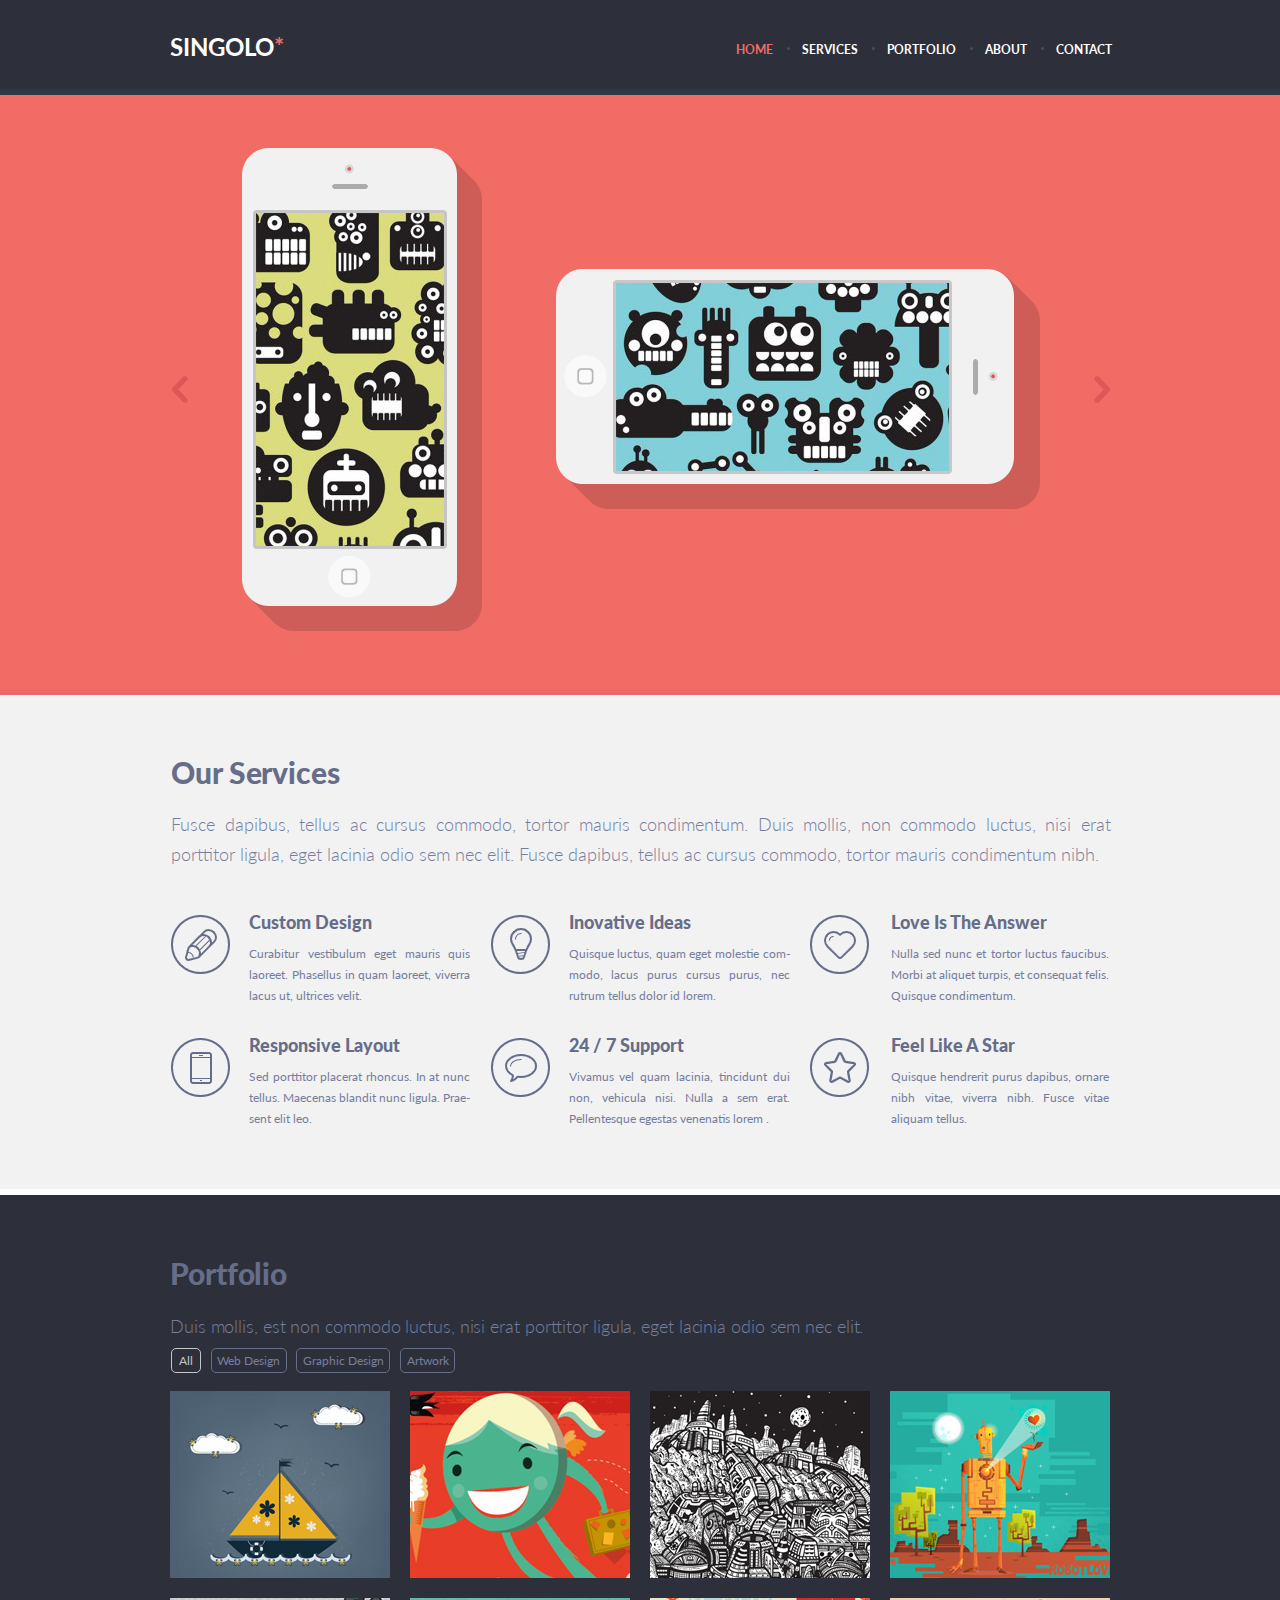
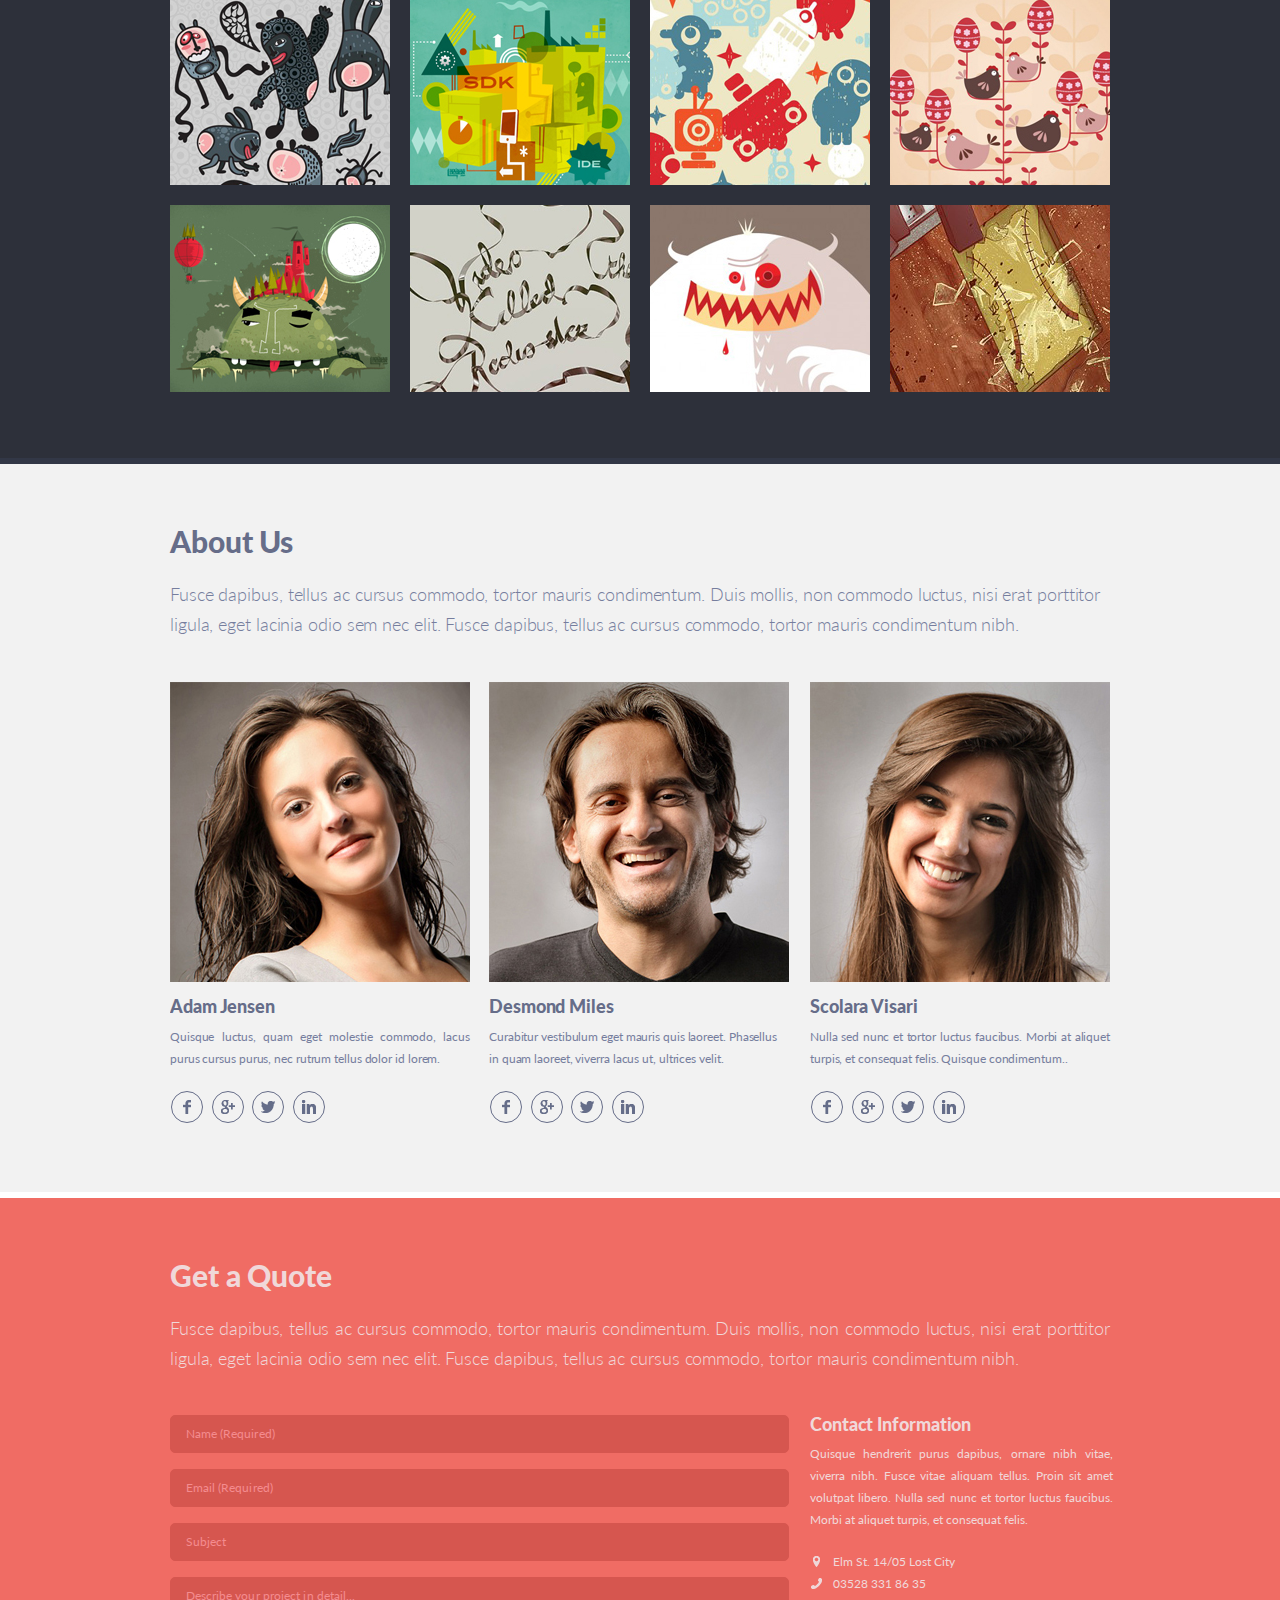
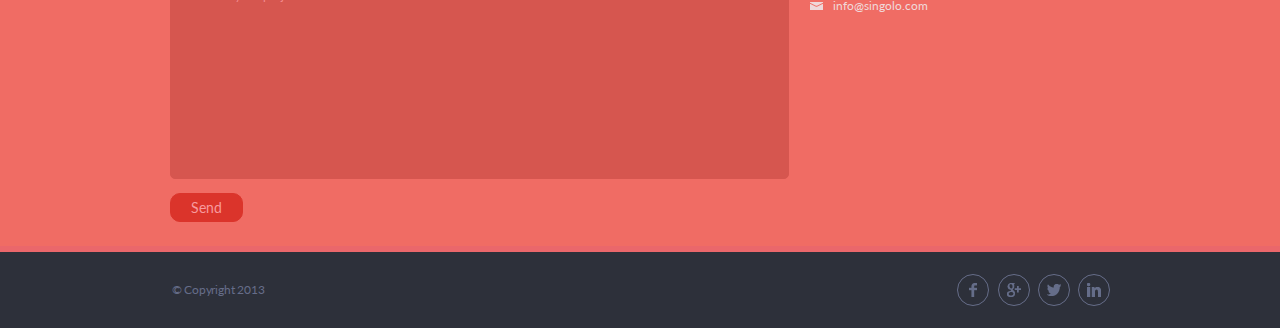
==== index.html @ c2879c58 "feat: finish task" ====
<!DOCTYPE html>
<html lang="en">

<head>
    <meta charset="UTF-8">
    <meta name="viewport" content="width=device-width, initial-scale=1.0">
    <meta http-equiv="X-UA-Compatible" content="ie=edge">
    <link href="https://fonts.googleapis.com/css?family=Lato:300,400,700,900&display=swap" rel="stylesheet">
    <link rel="stylesheet" href="style.css">
    <title>Singolo</title>
</head>

<body>
    <header class="header">
        <div class="wrapper header__wrapper">
            <div class="logo">
                <h1>SINGOLO<span>*</span></h1>
            </div>
            <nav class="header__nav">
                <ul class="menu">
                    <li><a class="menu__item_active menu__item_first" href="#">HOME</a></li>
                    <li><a href="#">SERVICES</a></li>
                    <li><a href="#">PORTFOLIO</a></li>
                    <li><a href="#">ABOUT</a></li>
                    <li><a href="#">CONTACT</a></li>
                </ul>
            </nav>
        </div>
    </header>

    <section class="slider">
        <div class="wrapper slider__wrapper">
            <div class="slider__prev-btn"></div>
            <div class="content-images">
                <img class="content-images__vertical" src="assets/img/iPhoneVertical.png" alt="phoneVertical">
                <img class="content-images__horizontal" src="assets/img/iPhoneHorizontal.png" alt="phoneHorizontal">
            </div>
            <div class="slider__next-btn"></div>
        </div>
    </section>

    <section class="services">
        <div class="wrapper services__wrapper">
            <div class="services__info">
                <h2>Our Services</h2>
                <p>Fusce dapibus, tellus ac cursus commodo, tortor mauris condimentum. Duis mollis, non commodo
                    luctus, nisi erat porttitor ligula, eget lacinia odio sem nec elit. Fusce dapibus,
                    tellus ac cursus commodo, tortor mauris condimentum nibh.</p>
            </div>
            <div class="features">
                <div class="features__item">
                    <div class="features__item-img">
                        <img src="assets/img/pen.png" alt="pen">
                    </div>
                    <div class="features__item-text">
                        <h3>Custom Design</h3>
                        <p>Curabitur vestibulum eget mauris quis laoreet. Phasellus in quam laoreet, viverra lacus ut,
                            ultrices velit.</p>
                    </div>
                </div>
                <div class="features__item">
                    <div class="features__item-img">
                        <img src="assets/img/bulb.png" alt="bulb">
                    </div>
                    <div class="features__item-text">
                        <h3>Inovative Ideas</h3>
                        <p>Quisque luctus, quam eget molestie com&shy;modo, lacus purus cursus purus, nec rutrum tellus
                            dolor
                            id
                            lorem.</p>
                    </div>
                </div>
                <div class="features__item">
                    <div class="features__item-img">
                        <img src="assets/img/heart.png" alt="heart">
                    </div>
                    <div class="features__item-text">
                        <h3>Love Is The Answer</h3>
                        <p>Nulla sed nunc et tortor luctus faucibus. Morbi at aliquet turpis, et consequat felis.
                            Quisque
                            condimentum.</p>
                    </div>
                </div>
                <div class="features__item">
                    <div class="features__item-img">
                        <img src="assets/img/phone.png" alt="phone">
                    </div>
                    <div class="features__item-text">
                        <h3>Responsive Layout</h3>
                        <p>Sed porttitor placerat rhoncus. In at nunc tellus. Maecenas blandit nunc ligula.
                            Prae&shy;sent
                            elit leo.</p>
                    </div>
                </div>
                <div class="features__item">
                    <div class="features__item-img">
                        <img src="assets/img/bubble.png" alt="bubble">
                    </div>
                    <div class="features__item-text">
                        <h3>24 / 7 Support</h3>
                        <p>Vivamus vel quam lacinia, tincidunt dui non, vehicula nisi. Nulla a sem erat.
                            Pellen&shy;tesque
                            egestas venenatis lorem .</p>
                    </div>
                </div>
                <div class="features__item">
                    <div class="features__item-img">
                        <img src="assets/img/star.png" alt="star">
                    </div>
                    <div class="features__item-text">
                        <h3>Feel Like A Star</h3>
                        <p>Quisque hendrerit purus dapibus, ornare nibh vitae, viverra nibh. Fusce vitae aliquam tellus.
                        </p>
                    </div>
                </div>
            </div>
        </div>
    </section>
    <section class="portfolio">
        <div class="wrapper">
            <div class="inner">
                <h2 class="portfolio__title">Portfolio</h2>
                <p class="portfolio__description">Duis mollis, est non commodo luctus, nisi erat porttitor ligula, eget
                    lacinia
                    odio sem nec elit.</p>
                <div class="portfolio__tags">
                    <span class="tag tag_selected">All</span>
                    <span class="tag tag_bordered">Web Design</span>
                    <span class="tag tag_bordered">Graphic Design</span>
                    <span class="tag tag_bordered">Artwork</span>
                </div>
                <div class="layout-4-column">
                    <div class="gallery">
                        <div class="gallery__container">
                            <img class="gallery__image gallery__image_boat" src="./assets/img/gallery/1.jpg" alt="boat">
                        </div>
                        <div class="gallery__container">
                            <img class="gallery__image gallery__image_animals" src="./assets/img/gallery/5.jpg" alt="animals">
                        </div>
                        <div class="gallery__container">
                            <img class="gallery__image gallery__image_monster-green" src="./assets/img/gallery/9.jpg" alt="monster green">
                        </div>
                    </div>
                    <div class="gallery">
                        <div class="gallery__container">
                            <img class="gallery__image gallery__image_droplet" src="./assets/img/gallery/2.jpg" alt="droplet">
                        </div>
                        <div class="gallery__container">
                            <img class="gallery__image gallery__image_SDK" src="./assets/img/gallery/6.jpg" alt="SDK">
                        </div>
                        <div class="gallery__container">
                            <img class="gallery__image gallery__image_letters" src="./assets/img/gallery/10.jpg" alt="letters">
                        </div>
                    </div>
                    <div class="gallery">
                        <div class="gallery__container">
                            <img class="gallery__image gallery__image_city" src="./assets/img/gallery/3.jpg" alt="city">
                        </div>
                        <div class="gallery__container">
                            <img class="gallery__image gallery__image_abstract" src="./assets/img/gallery/7.jpg" alt="abstract">
                        </div>
                        <div class="gallery__container">
                            <img class="gallery__image gallery__image_monster-white" src="./assets/img/gallery/11.jpg" alt="monster white">
                        </div>
                    </div>
                    <div class="gallery">
                        <div class="gallery__container">
                            <img class="gallery__image gallery__image_robot" src="./assets/img/gallery/4.jpg" alt="robot">
                        </div>
                        <div class="gallery__container">
                            <img class="gallery__image gallery__image_chicken" src="./assets/img/gallery/8.jpg" alt="chicken">
                        </div>
                        <div class="gallery__container">
                            <img class="gallery__image gallery__image_envelope" src="./assets/img/gallery/12.jpg" alt="envelope">
                        </div>
                    </div>
                </div>
            </div>
        </div>
    </section>
    <section class="about-us">
        <div class="wrapper">
            <div class="inner">
            <h2 class="about-us__title">About Us</h2>
            <p class="about-us__description">Fusce dapibus, tellus ac cursus commodo, tortor mauris condimentum. Duis
                mollis, non commodo luctus, nisi erat porttitor ligula, eget lacinia odio sem nec elit. Fusce dapibus,
                tellus ac cursus commodo, tortor mauris condimentum nibh.</p>
            <div class="layout-3-column">
                <div class="employee">
                    <img class="employee__image" src="./assets/img/employee/jensen.jpg" alt="Adam Jensen">
                    <div class="employee__content">
                        <h3 class="employee__name">Adam Jensen</h3>
                        <p class="employee__title">Quisque luctus, quam eget molestie commodo, lacus purus cursus purus,
                            nec rutrum tellus dolor id lorem.</p>
                    </div>
                    <div class="employee__social-links">
                        <a class="facebook" href="https://www.facebook.com/"></a>
                        <a class="google" href="https://www.google.com/"></a>
                        <a class="twitter" href="https://twitter.com/"></a>
                        <a class="linkedin" href="https://linkedin.com/"></a>
                    </div>
                </div>
                <div class="employee">
                    <img class="employee__image" src="./assets/img/employee/miles.jpg" alt="Desmond Miles">
                    <div class="employee__content">
                        <h3 class="employee__name">Desmond Miles</h3>
                        <p class="employee__title">Curabitur vestibulum eget mauris quis laoreet. Phasellus<br> in quam
                            laoreet, viverra lacus ut, ultrices velit.</p>
                    </div>
                    <div class="employee__social-links">
                        <a class="facebook" href="https://www.facebook.com/"></a>
                        <a class="google" href="https://www.google.com/"></a>
                        <a class="twitter" href="https://twitter.com/"></a>
                        <a class="linkedin" href="https://linkedin.com/"></a>
                    </div>
                </div>
                <div class="employee">
                    <img class="employee__image" src="./assets/img/employee/visari.jpg" alt="Scolara Visari">
                    <div class="employee__content">
                        <h3 class="employee__name">Scolara Visari</h3>
                        <p class="employee__title">Nulla sed nunc et tortor luctus faucibus. Morbi at aliquet turpis, et
                            consequat felis. Quisque condimentum..</p>
                    </div>
                    <div class="employee__social-links">
                        <a class="facebook" href="https://www.facebook.com/"></a>
                        <a class="google" href="https://www.google.com/"></a>
                        <a class="twitter" href="https://twitter.com/"></a>
                        <a class="linkedin" href="https://linkedin.com/"></a>
                    </div>
                </div>
            </div>
            </div>
        </div>
    </section>
    <section class="contact-us">
        <div class="wrapper">
            <div class="inner">
                <h2 class="contact-us__title">Get a Quote</h2>
                <p class="contact-us__description">Fusce dapibus, tellus ac cursus commodo, tortor mauris condimentum.
                    Duis mollis, non commodo luctus, nisi erat porttitor ligula, eget lacinia odio sem nec elit. Fusce
                    dapibus, tellus ac cursus commodo, tortor mauris condimentum nibh.</p>
                <div class="layout-2-column">
                    <div class="contact-us__form">
                        <form action="#" method="post">
                            <input type="text" name="name" placeholder="Name (Required)" required>
                            <input type="email" name="email" placeholder="Email (Required)" required>
                            <input type="text" name="subject" placeholder="Subject">
                            <textarea name="project" cols="30" rows="10"
                                placeholder="Describe your project in detail..."></textarea>
                            <button type="submit" class="button">Send</button>
                        </form>
                    </div>
                    <div class="contact-us-info">
                        <h3 class="contact-us-info__title">Contact Information</h3>
                        <p class="contact-us-info__description">Quisque hendrerit purus dapibus, ornare nibh vitae,
                            viver&shy;ra nibh. Fusce vitae aliquam tellus. Proin sit amet volutpat libero. Nulla sed
                            nunc et
                            tortor luctus faucibus. Morbi at aliquet turpis, et consequat felis. </p>
                        <div class="contacts">
                            <div class="contacts__card">
                                <span class="ico ico_map"></span>
                                <a href="#">Elm St. 14/05 Lost City</a>
                            </div>
                            <div class="contacts__card">
                                <span class="ico ico_phone"></span>
                                <a href="tel:03528 331 86 35">03528 331 86 35</a>
                            </div>
                            <div class="contacts__card">
                                <span class="ico ico_mail"></span>
                                <a href="mailto:info@singolo.com">info@singolo.com</a>
                            </div>
                        </div>
                    </div>
                </div>
            </div>
        </div>
    </section>
    <footer class="footer">
        <div class="wrapper">
                <div class="layout-2-column">
                    <div class="footer__copyright">
                        <span>© Copyright 2013</span>
                    </div>
                    <div class="footer__social-links">
                        <a class="facebook" href="https://www.facebook.com/"></a>
                        <a class="google" href="https://www.google.com/"></a>
                        <a class="twitter" href="https://twitter.com/"></a>
                        <a class="linkedin" href="https://linkedin.com/"></a>
                    </div>
                </div>
        </div>
    </footer>
</body>
</html>
---- style.css ----
*{
    margin: 0;
    padding: 0;
}
body{
    font-family: 'Lato', sans-serif;
    font-size: 18px;
    font-weight: normal;
}
a{
    text-decoration: none;
}
.wrapper {
    max-width: 1020px;
    margin: 0 auto;
}
.inner{
    max-width: 940px;
    margin: 0 auto;
}
.header{
    background-color: #2d303a;
    min-height: 89px;
    border-bottom: 6px solid #323746;
}
.header__wrapper{    
    display: flex;
    justify-content: space-between;
    align-items: center;
    padding-top: 44px;
}

.logo{
    margin-bottom: 3px;
    margin-left: 40px;
    cursor: default;
}
.logo h1{
    font-size: 24px;
    line-height: 6px;
    font-weight:  700;
    color: #fff;
    text-align: left;
    
}
.logo span{
    color: #f06c64;
}

.menu {
    display: flex;
    justify-content: space-between;
    font-size: 12px;
    line-height: 6px;
    color: #3b3f4e;
    text-transform: uppercase;
    font-weight: 700;
    text-align: left;
    margin-top: 2px;
    margin-right: 38px;
    max-width: 400px;

}
.menu li{
    list-style: none;
}
.menu li + li{
    padding-left: 29px;

}

.menu  .menu__item_active{
    color: #f06c64;
    
}
.menu a{
    position: relative;
    color: #fff;
    transition: linear;
    transition-duration: 0.25s;
}
.menu a:not([class *= "menu__item_first"]):before{
    position: absolute;
    content: "";
    width: 3px;
    height: 3px;
    border-radius: 50%;
    background-color: #494e62;
    top: 5px;
    left: -15px;
    
}
.menu a:hover{
    color: #f06c64;
}
.menu a:active{
    color: #e93e35;
}
.slider{
 
    background-color: #f06c64;
    border-bottom: 6px solid #ea676b;
    /* margin: 0 90px; */

}
.slider__wrapper{
   display: flex;
    justify-content: space-between;
    min-height: 594px;
    max-height: 594px;
}

.slider__prev-btn{
    background-image: url("assets/img/arrow.png");
    background-repeat: no-repeat;
    margin-left: 42px;
    width: 20px;
    height: 30px;
    margin-top: 281px;
    opacity: 0.5;
    cursor: pointer;
    transition: linear;
    transition-duration: 0.25s;
}
.slider__prev-btn:hover{
    opacity: 1;
}
.slider__prev-btn:active{
    background-position:  left center;
    background-size: 80%;
}


.slider__next-btn{
    background-image: url("assets/img/arrow.png");
    background-repeat: no-repeat;
    margin-right: 38px;
    width: 20px;
    height: 30px;
    margin-top: 281px;
    opacity: 0.5;
    cursor: pointer;
    transform: rotate(180deg);
    transition: linear;
    transition-duration: 0.25s;
    background-position: bottom;
}
.slider__next-btn:hover{
    opacity: 1;

}
.slider__next-btn:active{
    background-position:  left center;
    background-size: 80%;
}
.content-images{
    margin: 0 auto;
    max-width: 1020px;
    min-width: 800px;
    max-height: 600px; 
    display: block;

}
.content-images__vertical{
    margin-top: 53px;
}
.content-images__horizontal{
     margin-left: 69px;
     margin-bottom: 122px;
}
.services{
    background-color: #f2f2f2;
    color: #767e9e;
    border-bottom: 6px solid #ffffff;
}
.services__wrapper{
    min-height: 494px;
}

.services__info{
    font-size: 18px;
    line-height: 30px;
    font-weight: 300;
    min-width: 940px;
    margin: 0 41px;
    color: #767e9e;
}

.services__info p{
    height: 57px;
    margin: 11px 0 0 0;
    font-size: 17.5px;
    font-weight: 300;
    line-height: 30px;
    color: #767e9e;
    text-align: justify;
}
.services__info h2{
    letter-spacing: -0.09px;
    font-size: 30px;
    line-height: 18px;
    font-weight: 900;
    color: #666d89;
    margin: 0;
    padding-top: 68px;
    margin-bottom: 29px;
}

.features{
    display: flex;
    justify-content: space-between;
    margin: 46px 40px 0 40px;
    flex-wrap: wrap;
}
.features__item{
    display: flex;
    justify-content: space-between;
    align-items: flex-start;
    width: 300px;
    margin-bottom: 30px;
    margin-right: 1px;
    
}
.features__item-img{
    width: 60px;
    height: 60px;
    margin-top: 1px;
    margin-right: 16px;
}
.features__item-text h3{
    font-size: 18px;
    line-height: 18px;
    font-weight: 900;
    margin-bottom: 12px;
    margin-left: 3px;
    color: #666d89;
}
.features__item-text p{
    
    font-size: 11.8px;
    line-height: 21px;
    font-weight: 400;
    text-align: justify;
    margin-left: 3px;
}

.features__item:nth-child(3) .features__item-text,
.features__item:nth-child(6) .features__item-text{
    margin-left: 3px;
}
.portfolio {
    min-height: 863px;
    background-color: #2d303a;
    color: #767e9e;
    border-bottom: 6px solid #323746;
}
.portfolio__title {
    letter-spacing: -0.09px;
    font-size: 30px;
    line-height: 18px;
    color: #666d89;
    font-weight: 900;
    padding-top: 69px;
    margin-bottom: 29px;
    
}
.portfolio__description {
    letter-spacing: -0.09px;
    text-align: justify;
    line-height: 30px;
    font-weight: 300;
    margin-bottom: 9px;
}
.portfolio__tags {
    font-size: 12px;
    line-height: 22px;
    font-weight: 400;
    margin-left: 1px;
    margin-bottom: 19px;
}
.portfolio__tags .tag:first-child{
    padding: 4.2px 6.8px;
}
.portfolio__tags .tag:nth-child(2){
    margin-right: 6.1px;
}
.portfolio__tags .tag:nth-child(3){
    margin-right: 6.5px;
}
.tag {
    border: 1px solid #666d89;
    border-radius: 5px;
    padding: 4.2px 5.7px;
    cursor: pointer;
    margin-right: 7px;
    transition: linear;
    transition-duration: 0.2s;
}
.tag_selected {
    border-color: #c5c5c5;
    color: #c5c5c5;
}

.tag_bordered:hover{
    border-color: #c5c5c5;
    color: #c5c5c5;
}
.tag:active{
    background-color: #c5c5c5;
    color:#666d89; 
}
.layout-4-column {
    max-width: 940px;
    display: flex;
    align-items: center;
    justify-content: space-between;
    overflow: hidden;
}
.gallery {
    margin-right: 20px;
}
.gallery__container{
    position: relative;
    width: 220px;
    height: 187px;
    overflow: hidden;
    margin-bottom: 20px;
}
.gallery__image {
    position: absolute;
}

.gallery__image_boat {
    bottom: -40px;
    left: -8px;
}
.gallery__image_animals {
    bottom: -73px;
    left: -10px;
}
.gallery__image_monster-green {
    bottom: -2px;
    left: -16px;
}

.gallery__image_droplet {
    bottom: -43px;
    left: -82px;
}
.gallery__image_SDK {
    bottom: -3px;
    left: -16px;
}
.gallery__image_letters {
    bottom: -364px;
    left: -141px;
}
.gallery__image_city {
    bottom: -116px;
    left: -11px;
}
.gallery__image_abstract {
    bottom: -146px;
    left: -31px;
}
.gallery__image_monster-white {
    bottom: -50px;
    left: -144px;
}
.gallery__image_robot {
    bottom: -7px;
    left: -24px;
}
.gallery__image_chicken {
    bottom: -59px;
    left: -24px;
}
.gallery__image_envelope {
    bottom: -179px;
    left: -36px;
}
.about-us {
    min-height: 728px;
    background-color: #f2f2f2;
    color: #767e9e;
    border-bottom: 6px solid #ffffff;
    letter-spacing: -0.09px;
}
.about-us__title {
    padding-top: 68px;
    font-size: 30px;
    line-height: 18px;
    color: #666d89;
    font-weight: 900;
    margin-bottom: 29px;
}
.about-us__description {
    font-size: 18px;
    line-height: 30px;
    font-weight: 300;
    margin-bottom: 43px;
}
.layout-3-column {
    display: flex;
    align-items: center;
    justify-content: space-between;
}
.employee {
    min-height: 450px;
    align-items: center;
    margin-right: 19px;
}
.employee:nth-child(2){
    margin-right: 21px;
}

.employee__image{
    width: 300px;
    height: 300px;
}
.employee__content {
    padding-top: 11px;
}
.employee__name {
    font-size: 18px;
    line-height: 18px;
    color: #666d89;
    font-weight: 900;
    margin-bottom: 11px;
    overflow: hidden;
}
.employee__title {
    width: 300px;
    font-size: 11.8px;
    line-height: 22px;
    font-weight: 400;
    text-align: justify;
    margin-bottom: 21px;
}
.employee__social-links a {
    display: inline-block;
    width: 30px;
    height: 30px;
    border: 1px solid #666d89;
    border-radius: 50%;
    margin-right: 4px;
    transition: linear;
    transition-duration: 0.2s;
}

.employee__social-links a:first-child{
    margin-left: 1px;
}

.employee__social-links a:nth-child(2){
    margin-right: 3px;
}
.facebook {
    background: url("./assets/img/social-links/facebook.png") no-repeat ;
    background-position: center center;
}
.google {
    background: url("./assets/img/social-links/google.png") no-repeat ;
    background-position: center center;
}
.twitter {
    background: url("./assets/img/social-links/twitter.png") no-repeat ;
    background-position: center center;
}
.linkedin {
    background: url("./assets/img/social-links/linkedin.png") no-repeat ;
    background-position: center center;
}
.facebook:hover {
    background:#666d89 url("./assets/img/social-links/facebook-hover.png") no-repeat;
    background-position: center center;
}
.google:hover {
    background:#666d89 url("./assets/img/social-links/google-hover.png") no-repeat;
    background-position: center center;
}
.twitter:hover {
    background:#666d89 url("./assets/img/social-links/twitter-hover.png") no-repeat;
    background-position: center center;
}
.linkedin:hover { 
    background:#666d89 url("./assets/img/social-links/linkedin-hover.png") no-repeat;
    background-position: center center;
}
.facebook:active {
    background:#7482b9 url("./assets/img/social-links/facebook-hover.png") no-repeat;
    background-position: center center;
    border-color: #7482b9 ;
}
.google:active {
    background:#7482b9 url("./assets/img/social-links/google-hover.png") no-repeat;
    background-position: center center;
    border-color: #7482b9 ;
}
.twitter:active {
    background:#7482b9  url("./assets/img/social-links/twitter-hover.png") no-repeat;
    background-position: center center;
    border-color: #7482b9 ;
}
.linkedin:active {   
    background:#7482b9  url("./assets/img/social-links/linkedin-hover.png") no-repeat;
    background-position: center center;
    border-color: #7482b9 ;
}
.contact-us {
    min-height: 648px;
    background-color: #f06c64;
    border-bottom: 6px solid #ea676b;
    color: #f0d8d9;
}
.contact-us__title {
    letter-spacing: -0.09px;
    padding-top: 68px;
    font-size: 30px;
    line-height: 18px;
    font-weight: 900;
    margin-bottom: 29px;

}
.contact-us__description {
    letter-spacing: -0.09px;
    font-size: 18px;
    line-height: 30px;
    font-weight: 300;
    text-align: justify;
    margin-bottom: 42px;
}
.layout-2-column {
    display: flex;
    justify-content: space-between;
}
.contact-us__form {
    display: block;
    width: 620px;
    margin-right: 21px;

}
.contact-us__form input,
.contact-us__form textarea{
    padding: 10px 14.5px 11px;
    width:588px;
    background-color: #d6564f;
    color: #f48c8f;
    border-radius: 5px;
    outline: none;
    margin-bottom: 16px;
    border: 1px solid #d6564f;
    transition: linear;
    transition-duration: 0.2s;
}
.contact-us__form input:focus,
.contact-us__form textarea:focus{
    border-color: #FD9A51;
}
.contact-us__form input::placeholder,
.contact-us__form textarea::placeholder{
    font-family: 'Lato', sans-serif;
    letter-spacing: 0.09px;
    color: #f48c8f;
    font-size: 12px;
    line-height: 12px;
    font-weight: 400;
    text-align: left;
    
}
.contact-us__form input::-ms-input-placeholder,
.contact-us__form textarea::-ms-input-placeholder {
    font-family: 'Lato', sans-serif;
    letter-spacing: 0.09px;
    color: #f48c8f;
    font-size: 12px;
    line-height: 12px;
    font-weight: 400;
    text-align: left;
}
.contact-us__form textarea{
    padding-top: 12px;
    margin-bottom: 10px;   
    resize: none;
    height: 177px;
}

.button{
    padding: 5px 20px;
    border: 1px solid #db342b;
    border-radius: 10px;
    background-color: #db342b;
    font-family: 'Lato', sans-serif;
    font-size: 14px;
    color: #f79a9d;
    transition: linear;
    transition-duration: 0.2s;
}
.button:hover{
    color: #f0d8d9;
    background-color: #9e2e28;;
}

.contact-us-info {
    min-width: 303px;
}
.contact-us-info__title {
    letter-spacing: -0.09px;
    font-size: 18px;
    line-height: 18px;
    font-weight: 900;
    margin-bottom: 10px;
}
.contact-us-info__description {
    font-size: 12px;
    line-height: 22px;
    font-weight: 400;
    text-align: justify;
    margin-bottom: 20px;
}
.contacts {
    font-size: 12px;
    line-height: 22px;
    font-weight: 400;
}
.contacts__card {
    display: flex;
    align-items: center;
}
.contacts__card a{
    color: #f0d8d9;
}
.ico {
    display: inline-block;
    width: 13px;
    height: 13px;
    margin: 0 10px 0 0;

}
.ico_map {
    background-image: url("./assets/img/icons/ico_location.png");
    background-repeat: no-repeat;
    background-position: center top;
}
.ico_phone {
    background-image: url("./assets/img/icons/ico_phone.png");
    background-repeat: no-repeat;
    background-position:  center top;
}
.ico_mail {
    background-image: url("./assets/img/icons/ico_mail.png");
    background-repeat: no-repeat;
    background-position: center center;
}
.footer {
    height:76px;
    background-color: #2d303a;
}
.footer__copyright {
    padding-top: 27px;
    margin-left: 42px;
    word-spacing: -1px;
    letter-spacing: -0.09px;
    font-size: 12px;
    line-height: 22px;
    font-weight: 400;
    color: #666d89;
}
.footer__social-links{
    padding-top: 22px;
    margin-right: 36px;
}
.footer__social-links a{
    display: inline-block;
    width: 30px;
    height: 30px;
    border: 1px solid #666d89;
    border-radius: 50%;
    margin-right: 4px;
    transition: linear;
    transition-duration: 0.2s;
}
.footer__social-links a:first-child{
    margin-left: 1px;
}

.footer__social-links a:nth-child(2){
    margin-right: 3px;
}
.footer__social-links a:nth-child(3){
    margin-right: 3px;
}
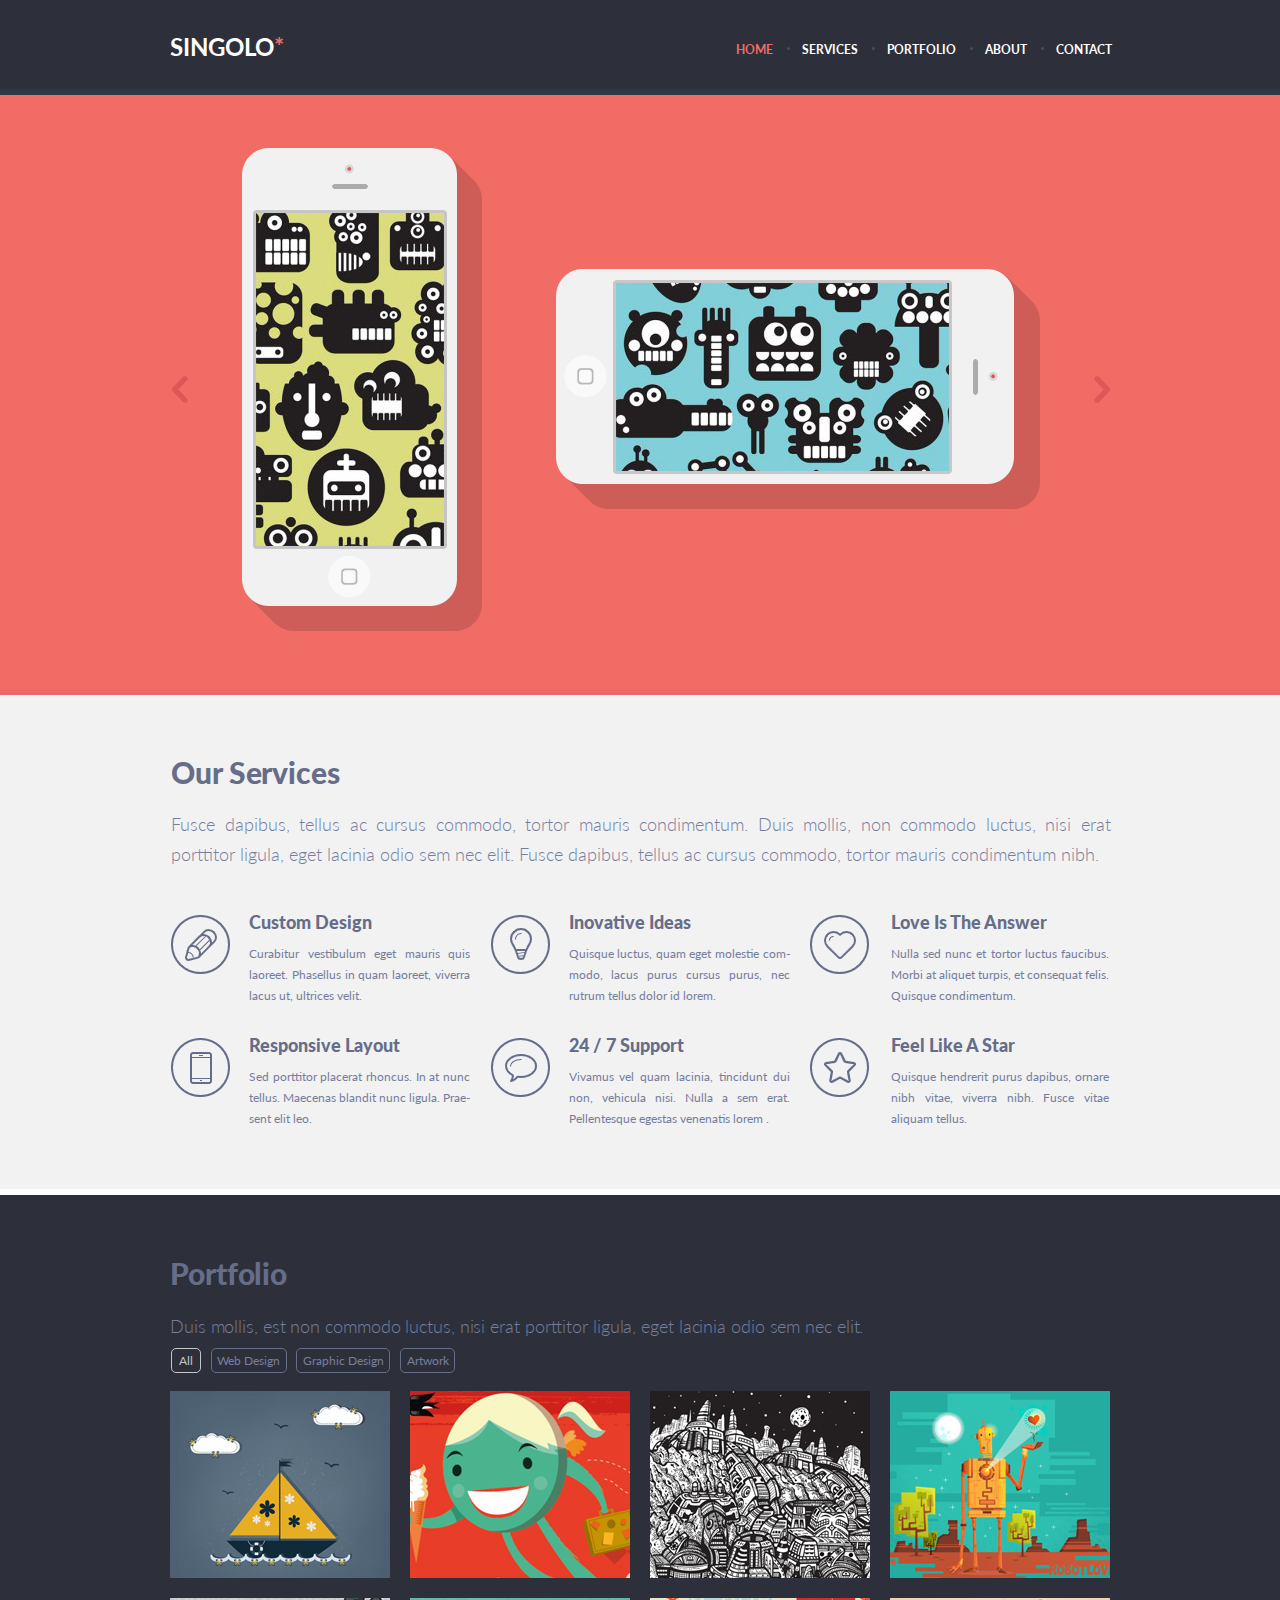
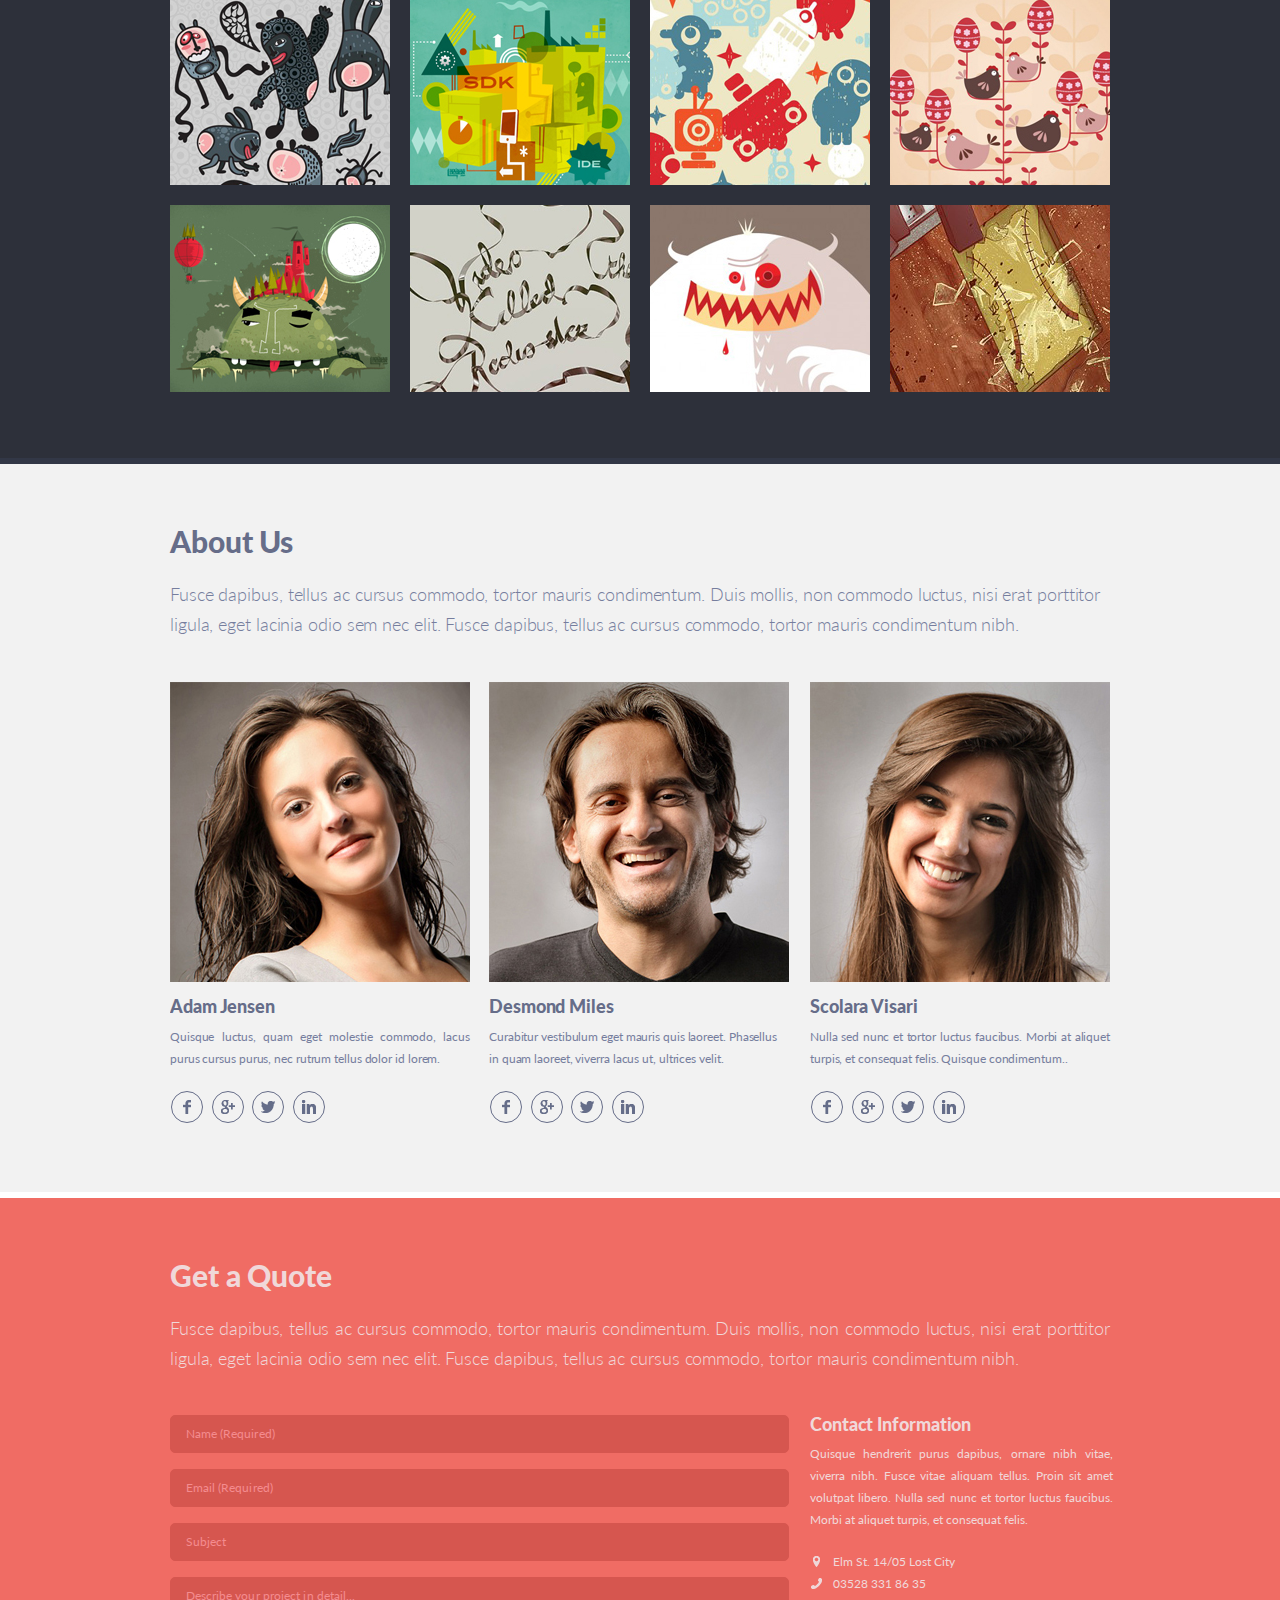
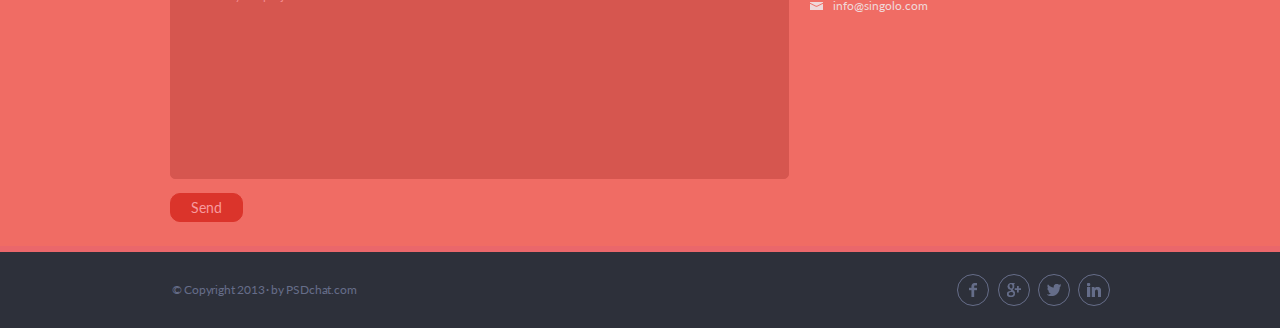
==== commit d2ddae78: "fix: add content in footer" ====
--- a/index.html
+++ b/index.html
@@ -279,7 +279,8 @@
         <div class="wrapper">
                 <div class="layout-2-column">
                     <div class="footer__copyright">
-                        <span>© Copyright 2013</span>
+                        <span>© Copyright 2013 	
+                            &#183; by PSDchat.com</span>
                     </div>
                     <div class="footer__social-links">
                         <a class="facebook" href="https://www.facebook.com/"></a>
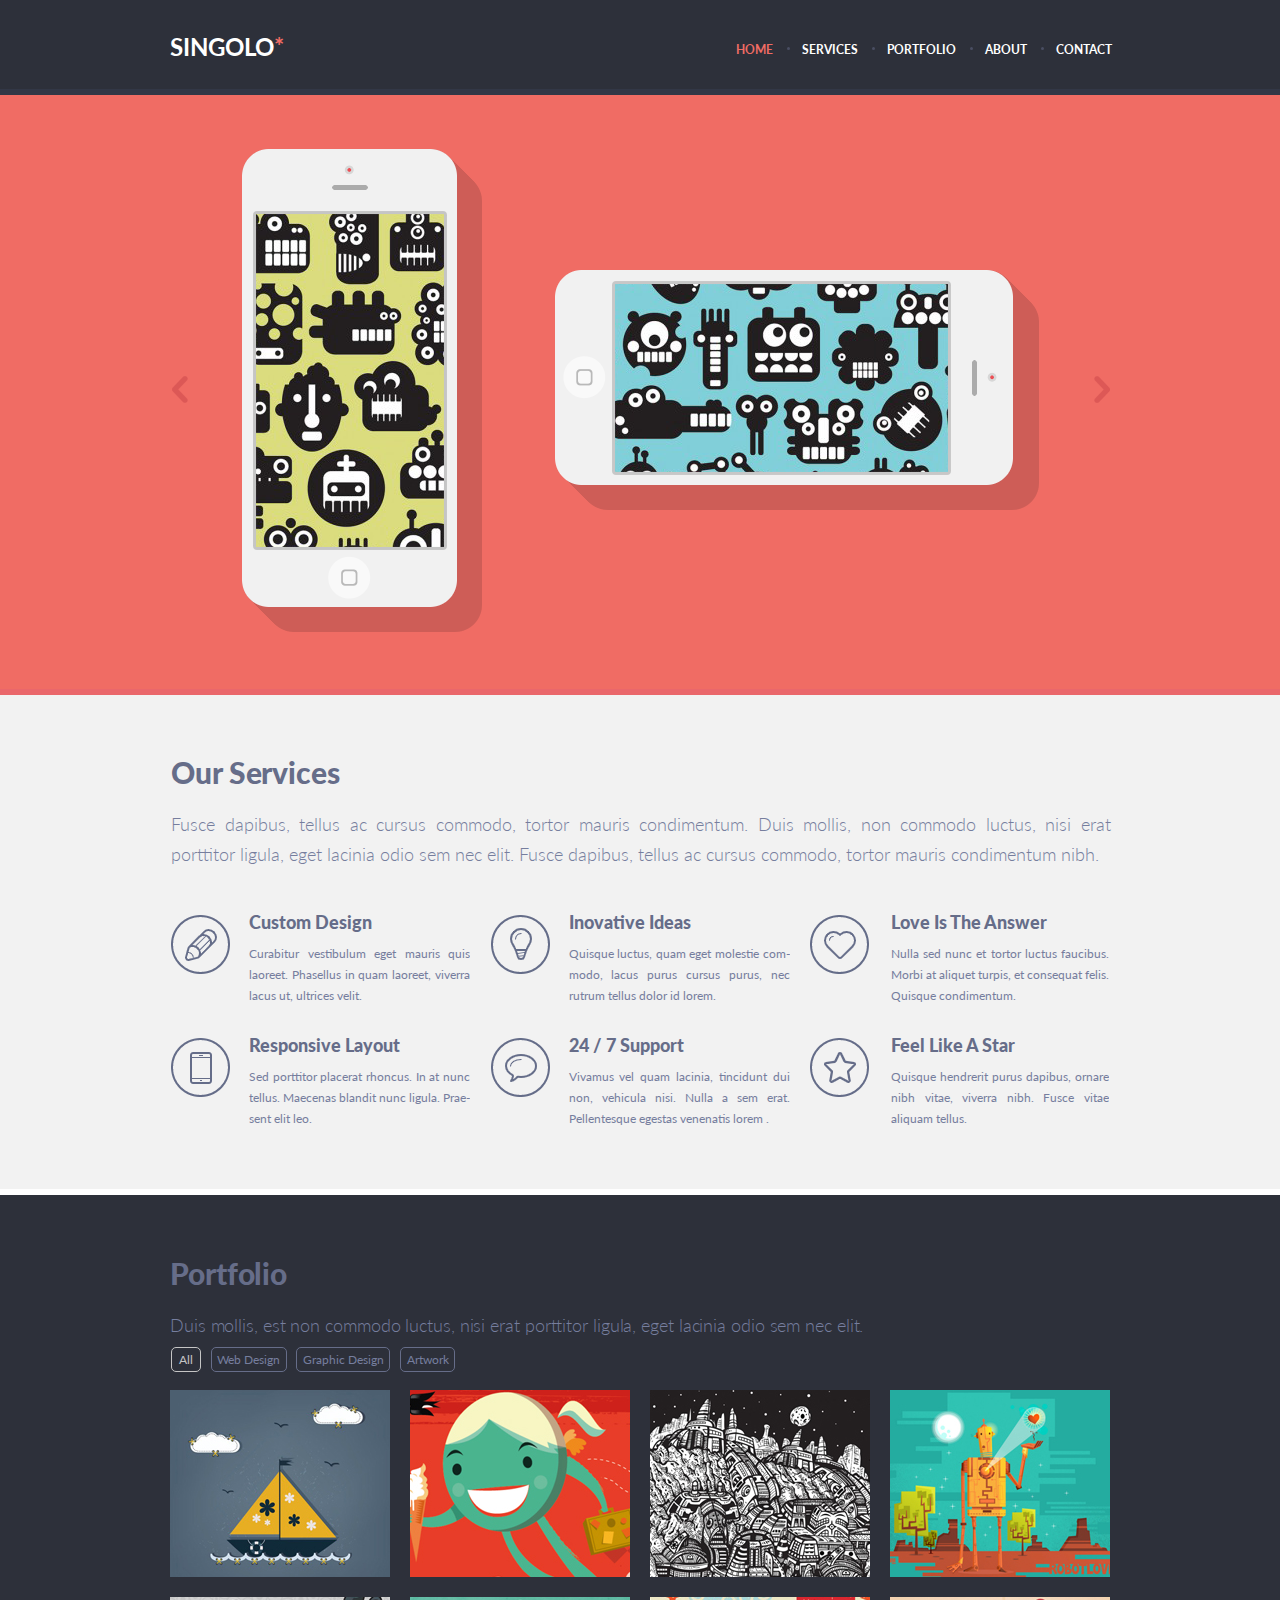
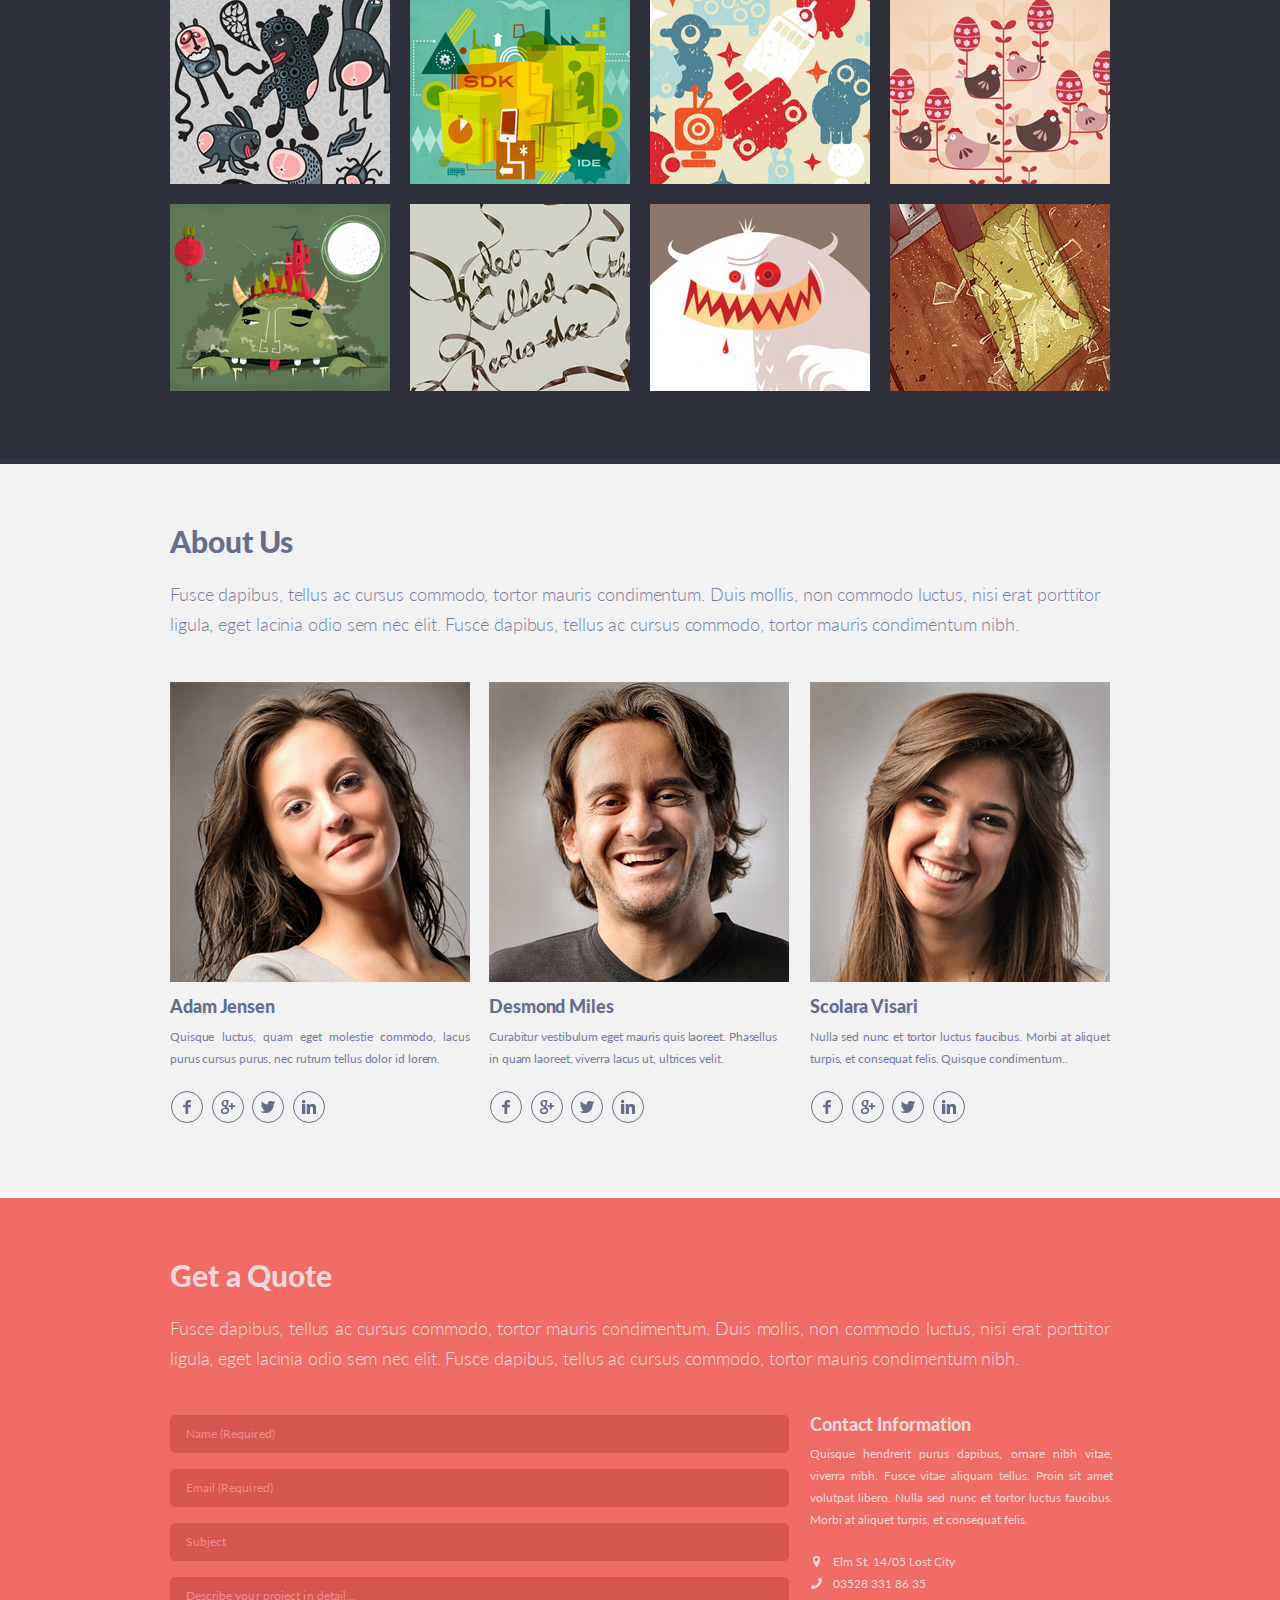
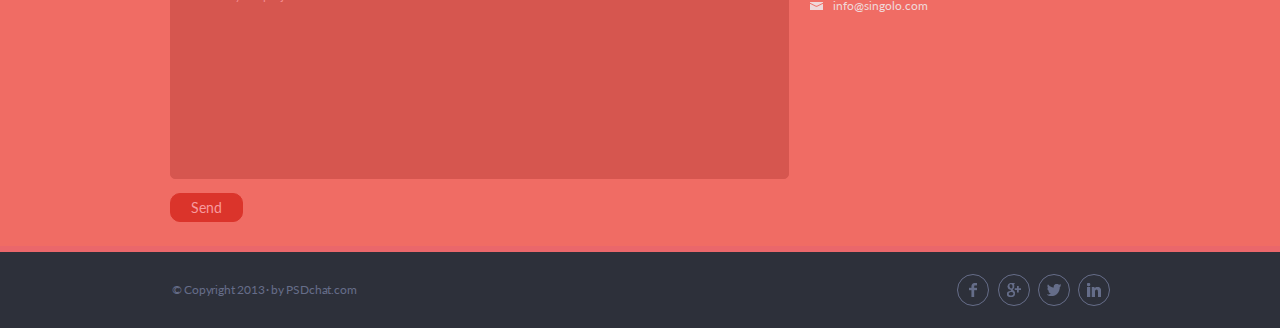
==== commit 9d66bc17: "init: start Singolo DOM task" ====
--- a/index.html
+++ b/index.html
@@ -11,18 +11,18 @@
 </head>
 
 <body>
-    <header class="header">
+    <header class="header" id="home">
         <div class="wrapper header__wrapper">
             <div class="logo">
                 <h1>SINGOLO<span>*</span></h1>
             </div>
             <nav class="header__nav">
                 <ul class="menu">
-                    <li><a class="menu__item_active menu__item_first" href="#">HOME</a></li>
-                    <li><a href="#">SERVICES</a></li>
-                    <li><a href="#">PORTFOLIO</a></li>
-                    <li><a href="#">ABOUT</a></li>
-                    <li><a href="#">CONTACT</a></li>
+                    <li><a class="menu__item_active menu__item_first" href="#home">HOME</a></li>
+                    <li><a href="#services">SERVICES</a></li>
+                    <li><a href="#portfolio">PORTFOLIO</a></li>
+                    <li><a href="#about">ABOUT</a></li>
+                    <li><a href="#contact">CONTACT</a></li>
                 </ul>
             </nav>
         </div>
@@ -32,14 +32,21 @@
         <div class="wrapper slider__wrapper">
             <div class="slider__prev-btn"></div>
             <div class="content-images">
-                <img class="content-images__vertical" src="assets/img/iPhoneVertical.png" alt="phoneVertical">
-                <img class="content-images__horizontal" src="assets/img/iPhoneHorizontal.png" alt="phoneHorizontal">
+                <div class="image-container-vertical">
+                    <img class="content-images__vertical " src="assets/img/iPhoneVertical.png" alt="phoneVertical">
+                    <div class="black-screen-vertical hidden"></div>
+                </div>
+                <div class="image-container-horizontal">
+                    <img class="content-images__horizontal" src="assets/img/iPhoneHorizontal.png" alt="phoneHorizontal">
+                    <div class="black-screen-horizontal hidden"></div>
+                </div>
+                
             </div>
             <div class="slider__next-btn"></div>
         </div>
     </section>
 
-    <section class="services">
+    <section class="services" id="services">
         <div class="wrapper services__wrapper">
             <div class="services__info">
                 <h2>Our Services</h2>
@@ -116,7 +123,7 @@
             </div>
         </div>
     </section>
-    <section class="portfolio">
+    <section class="portfolio" id="portfolio">
         <div class="wrapper">
             <div class="inner">
                 <h2 class="portfolio__title">Portfolio</h2>
@@ -125,31 +132,35 @@
                     odio sem nec elit.</p>
                 <div class="portfolio__tags">
                     <span class="tag tag_selected">All</span>
-                    <span class="tag tag_bordered">Web Design</span>
-                    <span class="tag tag_bordered">Graphic Design</span>
-                    <span class="tag tag_bordered">Artwork</span>
-                </div>
-                <div class="layout-4-column">
+                    <span class="tag">Web Design</span>
+                    <span class="tag">Graphic Design</span>
+                    <span class="tag">Artwork</span>
+                </div>
+                <div class="layout-4-column gallery-container-interactive">
                     <div class="gallery">
                         <div class="gallery__container">
                             <img class="gallery__image gallery__image_boat" src="./assets/img/gallery/1.jpg" alt="boat">
                         </div>
                         <div class="gallery__container">
-                            <img class="gallery__image gallery__image_animals" src="./assets/img/gallery/5.jpg" alt="animals">
-                        </div>
-                        <div class="gallery__container">
-                            <img class="gallery__image gallery__image_monster-green" src="./assets/img/gallery/9.jpg" alt="monster green">
+                            <img class="gallery__image gallery__image_animals" src="./assets/img/gallery/5.jpg"
+                                alt="animals">
+                        </div>
+                        <div class="gallery__container">
+                            <img class="gallery__image gallery__image_monster-green" src="./assets/img/gallery/9.jpg"
+                                alt="monster green">
                         </div>
                     </div>
                     <div class="gallery">
                         <div class="gallery__container">
-                            <img class="gallery__image gallery__image_droplet" src="./assets/img/gallery/2.jpg" alt="droplet">
+                            <img class="gallery__image gallery__image_droplet" src="./assets/img/gallery/2.jpg"
+                                alt="droplet">
                         </div>
                         <div class="gallery__container">
                             <img class="gallery__image gallery__image_SDK" src="./assets/img/gallery/6.jpg" alt="SDK">
                         </div>
                         <div class="gallery__container">
-                            <img class="gallery__image gallery__image_letters" src="./assets/img/gallery/10.jpg" alt="letters">
+                            <img class="gallery__image gallery__image_letters" src="./assets/img/gallery/10.jpg"
+                                alt="letters">
                         </div>
                     </div>
                     <div class="gallery">
@@ -157,82 +168,92 @@
                             <img class="gallery__image gallery__image_city" src="./assets/img/gallery/3.jpg" alt="city">
                         </div>
                         <div class="gallery__container">
-                            <img class="gallery__image gallery__image_abstract" src="./assets/img/gallery/7.jpg" alt="abstract">
-                        </div>
-                        <div class="gallery__container">
-                            <img class="gallery__image gallery__image_monster-white" src="./assets/img/gallery/11.jpg" alt="monster white">
+                            <img class="gallery__image gallery__image_abstract" src="./assets/img/gallery/7.jpg"
+                                alt="abstract">
+                        </div>
+                        <div class="gallery__container">
+                            <img class="gallery__image gallery__image_monster-white" src="./assets/img/gallery/11.jpg"
+                                alt="monster white">
                         </div>
                     </div>
                     <div class="gallery">
                         <div class="gallery__container">
-                            <img class="gallery__image gallery__image_robot" src="./assets/img/gallery/4.jpg" alt="robot">
-                        </div>
-                        <div class="gallery__container">
-                            <img class="gallery__image gallery__image_chicken" src="./assets/img/gallery/8.jpg" alt="chicken">
-                        </div>
-                        <div class="gallery__container">
-                            <img class="gallery__image gallery__image_envelope" src="./assets/img/gallery/12.jpg" alt="envelope">
-                        </div>
-                    </div>
-                </div>
-            </div>
-        </div>
-    </section>
-    <section class="about-us">
+                            <img class="gallery__image gallery__image_robot" src="./assets/img/gallery/4.jpg"
+                                alt="robot">
+                        </div>
+                        <div class="gallery__container">
+                            <img class="gallery__image gallery__image_chicken" src="./assets/img/gallery/8.jpg"
+                                alt="chicken">
+                        </div>
+                        <div class="gallery__container">
+                            <img class="gallery__image gallery__image_envelope" src="./assets/img/gallery/12.jpg"
+                                alt="envelope">
+                        </div>
+                    </div>
+                </div>
+            </div>
+        </div>
+    </section>
+    <section class="about-us" id="about">
         <div class="wrapper">
             <div class="inner">
-            <h2 class="about-us__title">About Us</h2>
-            <p class="about-us__description">Fusce dapibus, tellus ac cursus commodo, tortor mauris condimentum. Duis
-                mollis, non commodo luctus, nisi erat porttitor ligula, eget lacinia odio sem nec elit. Fusce dapibus,
-                tellus ac cursus commodo, tortor mauris condimentum nibh.</p>
-            <div class="layout-3-column">
-                <div class="employee">
-                    <img class="employee__image" src="./assets/img/employee/jensen.jpg" alt="Adam Jensen">
-                    <div class="employee__content">
-                        <h3 class="employee__name">Adam Jensen</h3>
-                        <p class="employee__title">Quisque luctus, quam eget molestie commodo, lacus purus cursus purus,
-                            nec rutrum tellus dolor id lorem.</p>
-                    </div>
-                    <div class="employee__social-links">
-                        <a class="facebook" href="https://www.facebook.com/"></a>
-                        <a class="google" href="https://www.google.com/"></a>
-                        <a class="twitter" href="https://twitter.com/"></a>
-                        <a class="linkedin" href="https://linkedin.com/"></a>
-                    </div>
-                </div>
-                <div class="employee">
-                    <img class="employee__image" src="./assets/img/employee/miles.jpg" alt="Desmond Miles">
-                    <div class="employee__content">
-                        <h3 class="employee__name">Desmond Miles</h3>
-                        <p class="employee__title">Curabitur vestibulum eget mauris quis laoreet. Phasellus<br> in quam
-                            laoreet, viverra lacus ut, ultrices velit.</p>
-                    </div>
-                    <div class="employee__social-links">
-                        <a class="facebook" href="https://www.facebook.com/"></a>
-                        <a class="google" href="https://www.google.com/"></a>
-                        <a class="twitter" href="https://twitter.com/"></a>
-                        <a class="linkedin" href="https://linkedin.com/"></a>
-                    </div>
-                </div>
-                <div class="employee">
-                    <img class="employee__image" src="./assets/img/employee/visari.jpg" alt="Scolara Visari">
-                    <div class="employee__content">
-                        <h3 class="employee__name">Scolara Visari</h3>
-                        <p class="employee__title">Nulla sed nunc et tortor luctus faucibus. Morbi at aliquet turpis, et
-                            consequat felis. Quisque condimentum..</p>
-                    </div>
-                    <div class="employee__social-links">
-                        <a class="facebook" href="https://www.facebook.com/"></a>
-                        <a class="google" href="https://www.google.com/"></a>
-                        <a class="twitter" href="https://twitter.com/"></a>
-                        <a class="linkedin" href="https://linkedin.com/"></a>
-                    </div>
-                </div>
-            </div>
-            </div>
-        </div>
-    </section>
-    <section class="contact-us">
+                <h2 class="about-us__title">About Us</h2>
+                <p class="about-us__description">Fusce dapibus, tellus ac cursus commodo, tortor mauris condimentum.
+                    Duis
+                    mollis, non commodo luctus, nisi erat porttitor ligula, eget lacinia odio sem nec elit. Fusce
+                    dapibus,
+                    tellus ac cursus commodo, tortor mauris condimentum nibh.</p>
+                <div class="layout-3-column">
+                    <div class="employee">
+                        <img class="employee__image" src="./assets/img/employee/jensen.jpg" alt="Adam Jensen">
+                        <div class="employee__content">
+                            <h3 class="employee__name">Adam Jensen</h3>
+                            <p class="employee__title">Quisque luctus, quam eget molestie commodo, lacus purus cursus
+                                purus,
+                                nec rutrum tellus dolor id lorem.</p>
+                        </div>
+                        <div class="employee__social-links">
+                            <a class="facebook" href="https://www.facebook.com/"></a>
+                            <a class="google" href="https://www.google.com/"></a>
+                            <a class="twitter" href="https://twitter.com/"></a>
+                            <a class="linkedin" href="https://linkedin.com/"></a>
+                        </div>
+                    </div>
+                    <div class="employee">
+                        <img class="employee__image" src="./assets/img/employee/miles.jpg" alt="Desmond Miles">
+                        <div class="employee__content">
+                            <h3 class="employee__name">Desmond Miles</h3>
+                            <p class="employee__title">Curabitur vestibulum eget mauris quis laoreet. Phasellus<br> in
+                                quam
+                                laoreet, viverra lacus ut, ultrices velit.</p>
+                        </div>
+                        <div class="employee__social-links">
+                            <a class="facebook" href="https://www.facebook.com/"></a>
+                            <a class="google" href="https://www.google.com/"></a>
+                            <a class="twitter" href="https://twitter.com/"></a>
+                            <a class="linkedin" href="https://linkedin.com/"></a>
+                        </div>
+                    </div>
+                    <div class="employee">
+                        <img class="employee__image" src="./assets/img/employee/visari.jpg" alt="Scolara Visari">
+                        <div class="employee__content">
+                            <h3 class="employee__name">Scolara Visari</h3>
+                            <p class="employee__title">Nulla sed nunc et tortor luctus faucibus. Morbi at aliquet
+                                turpis, et
+                                consequat felis. Quisque condimentum..</p>
+                        </div>
+                        <div class="employee__social-links">
+                            <a class="facebook" href="https://www.facebook.com/"></a>
+                            <a class="google" href="https://www.google.com/"></a>
+                            <a class="twitter" href="https://twitter.com/"></a>
+                            <a class="linkedin" href="https://linkedin.com/"></a>
+                        </div>
+                    </div>
+                </div>
+            </div>
+        </div>
+    </section>
+    <section class="contact-us" id="contact">
         <div class="wrapper">
             <div class="inner">
                 <h2 class="contact-us__title">Get a Quote</h2>
@@ -241,13 +262,13 @@
                     dapibus, tellus ac cursus commodo, tortor mauris condimentum nibh.</p>
                 <div class="layout-2-column">
                     <div class="contact-us__form">
-                        <form action="#" method="post">
+                        <form action="#" method="post" id="send-form">
                             <input type="text" name="name" placeholder="Name (Required)" required>
                             <input type="email" name="email" placeholder="Email (Required)" required>
                             <input type="text" name="subject" placeholder="Subject">
                             <textarea name="project" cols="30" rows="10"
                                 placeholder="Describe your project in detail..."></textarea>
-                            <button type="submit" class="button">Send</button>
+                            <button type="submit" class="button" >Send</button>
                         </form>
                     </div>
                     <div class="contact-us-info">
@@ -274,22 +295,33 @@
                 </div>
             </div>
         </div>
-    </section>
+        <section class="form-modal hidden">
+            <div class="message">
+                <p>Письмо отправлено</p>
+                <p>Без темы</p>
+                <p>Без описания</p>
+                <button id="close-btn">Ok</button>
+            </div>
+        </section>
+    </section>
+
     <footer class="footer">
         <div class="wrapper">
-                <div class="layout-2-column">
-                    <div class="footer__copyright">
-                        <span>© Copyright 2013 	
-                            &#183; by PSDchat.com</span>
-                    </div>
-                    <div class="footer__social-links">
-                        <a class="facebook" href="https://www.facebook.com/"></a>
-                        <a class="google" href="https://www.google.com/"></a>
-                        <a class="twitter" href="https://twitter.com/"></a>
-                        <a class="linkedin" href="https://linkedin.com/"></a>
-                    </div>
-                </div>
+            <div class="layout-2-column">
+                <div class="footer__copyright">
+                    <span>© Copyright 2013
+                        &#183; by PSDchat.com</span>
+                </div>
+                <div class="footer__social-links">
+                    <a class="facebook" href="https://www.facebook.com/"></a>
+                    <a class="google" href="https://www.google.com/"></a>
+                    <a class="twitter" href="https://twitter.com/"></a>
+                    <a class="linkedin" href="https://linkedin.com/"></a>
+                </div>
+            </div>
         </div>
     </footer>
+    <script src="./script.js"></script>
 </body>
+
 </html>--- a/style.css
+++ b/style.css
@@ -158,15 +158,37 @@
     max-width: 1020px;
     min-width: 800px;
     max-height: 600px; 
-    display: block;
-
-}
-.content-images__vertical{
-    margin-top: 53px;
-}
-.content-images__horizontal{
-     margin-left: 69px;
-     margin-bottom: 122px;
+    display: flex;
+    align-items: center;
+    justify-content: space-between;
+
+}
+.black-screen-vertical{
+    position: absolute;
+    width: 188px;
+    height: 333px;
+    background-color: #000000;
+    top: 65px;
+    left: 14px;
+}
+.black-screen-horizontal{
+    position: absolute;
+    width: 333px;
+    height: 188px;
+    background-color: #000000;
+    top: 14px;
+    left: 60px;
+}
+.hidden{
+    display: none;
+}
+
+.image-container-vertical{
+    position: relative;
+}
+.image-container-horizontal{
+    position: relative;
+    margin-right: 3px;
 }
 .services{
     background-color: #f2f2f2;
@@ -219,6 +241,8 @@
     width: 300px;
     margin-bottom: 30px;
     margin-right: 1px;
+    max-height: 93px;
+    overflow: hidden;
     
 }
 .features__item-img{
@@ -261,7 +285,7 @@
     color: #666d89;
     font-weight: 900;
     padding-top: 69px;
-    margin-bottom: 29px;
+    margin-bottom: 28px;
     
 }
 .portfolio__description {
@@ -277,6 +301,7 @@
     font-weight: 400;
     margin-left: 1px;
     margin-bottom: 19px;
+    user-select: none;  
 }
 .portfolio__tags .tag:first-child{
     padding: 4.2px 6.8px;
@@ -301,7 +326,7 @@
     color: #c5c5c5;
 }
 
-.tag_bordered:hover{
+.tag:hover{
     border-color: #c5c5c5;
     color: #c5c5c5;
 }
@@ -318,13 +343,22 @@
 }
 .gallery {
     margin-right: 20px;
+    min-width: 220px;
+    max-height: 621px;
+    overflow: hidden;
 }
 .gallery__container{
     position: relative;
+    box-sizing: border-box;
     width: 220px;
     height: 187px;
     overflow: hidden;
     margin-bottom: 20px;
+}
+.gallery__container_bordered{
+     /* width: 215px; */
+    /* height: 177px; */ 
+    border: 5px solid #F06C64;
 }
 .gallery__image {
     position: absolute;
@@ -422,12 +456,14 @@
     padding-top: 11px;
 }
 .employee__name {
+    max-width: 300px;
     font-size: 18px;
     line-height: 18px;
     color: #666d89;
     font-weight: 900;
     margin-bottom: 11px;
     overflow: hidden;
+    white-space: nowrap;;
 }
 .employee__title {
     width: 300px;
@@ -508,6 +544,7 @@
     border-color: #7482b9 ;
 }
 .contact-us {
+    position: relative;
     min-height: 648px;
     background-color: #f06c64;
     border-bottom: 6px solid #ea676b;
@@ -637,6 +674,33 @@
     margin: 0 10px 0 0;
 
 }
+.form-modal {
+    position: absolute;
+    width: 98.78vw;
+    height: 101%;
+    top: 0;
+    left: 0;
+    background-color: rgba(0, 0, 0, 0.5);
+}
+.message {
+    position: absolute;
+    top: 40%;
+    left: 35%;
+    width: 30%;
+    height: 30%;
+    background-color: #e2b9ba;
+    border-radius: 15px;
+    color: #666d89;
+}
+
+.message p{
+    width: 300px;
+    margin: 0 auto;
+    text-align: center;
+}
+.message button{
+    margin: 0 45%;
+}
 .ico_map {
     background-image: url("./assets/img/icons/ico_location.png");
     background-repeat: no-repeat;
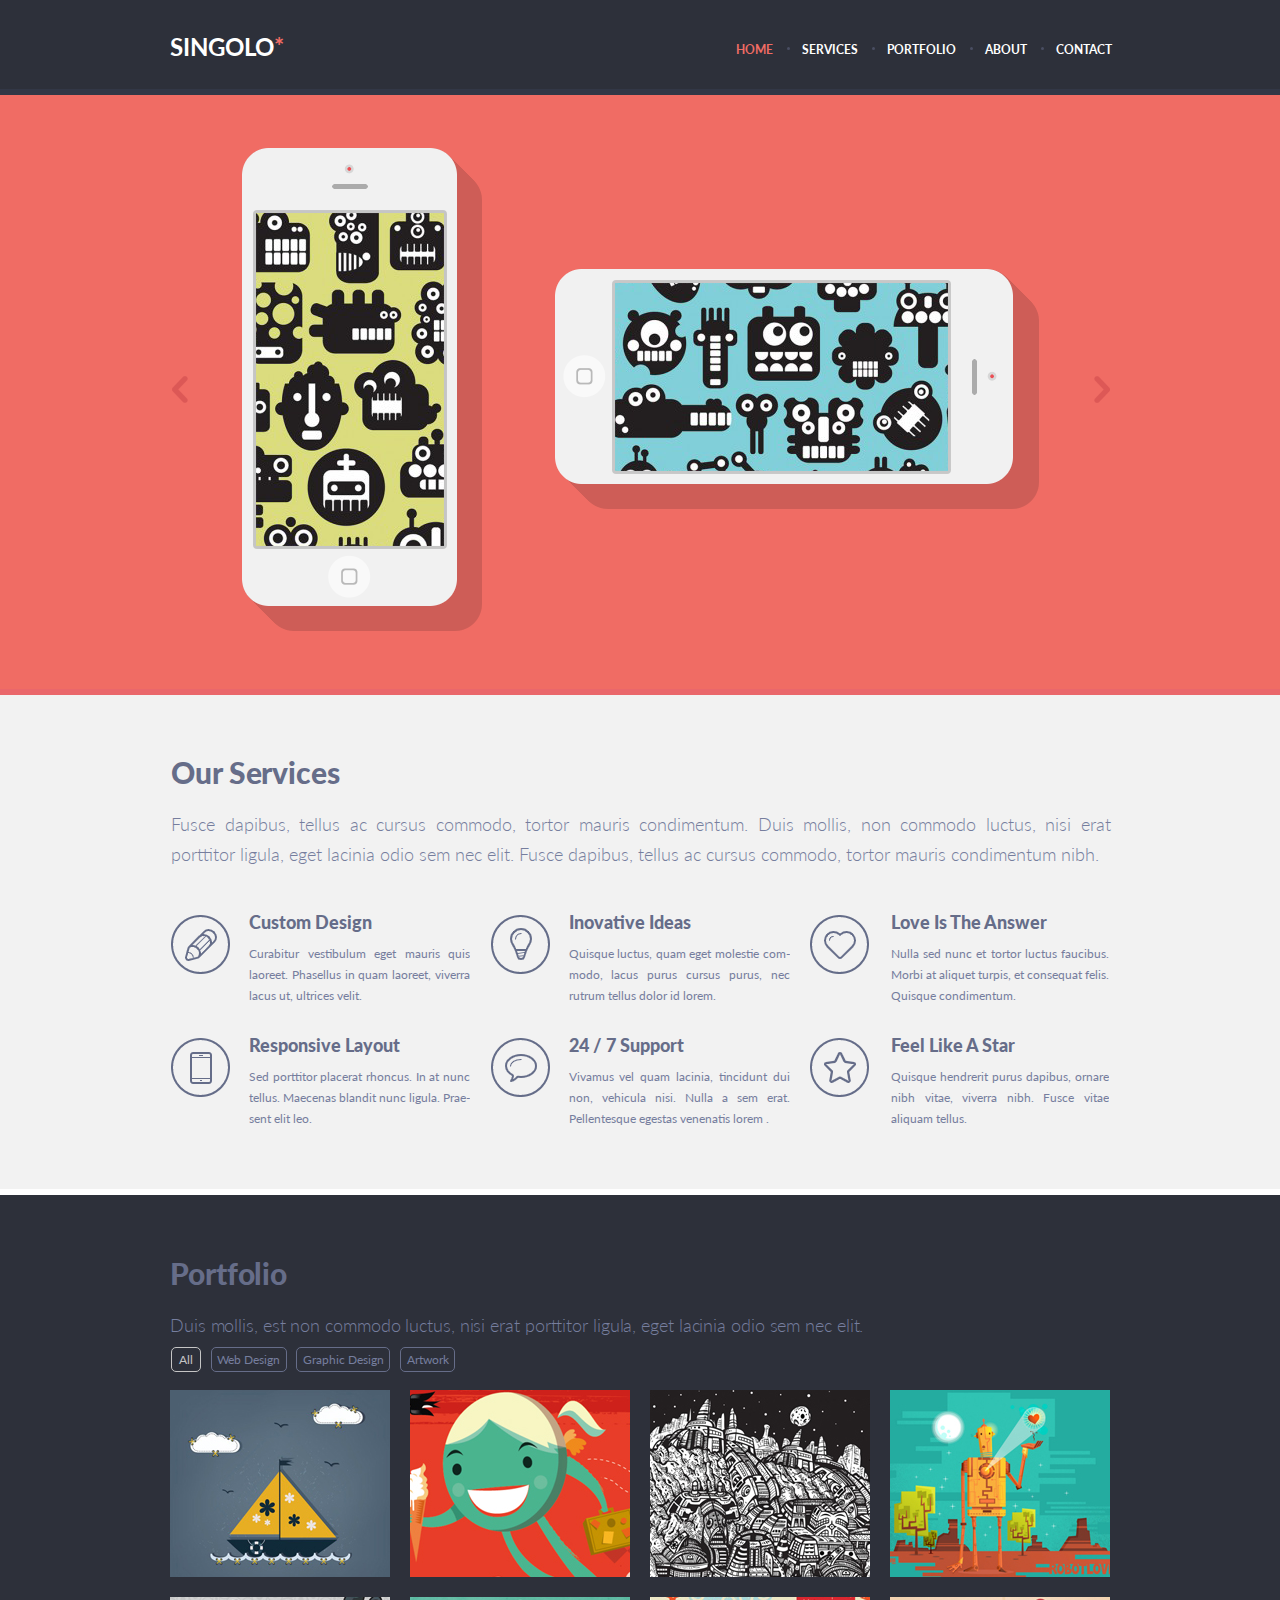
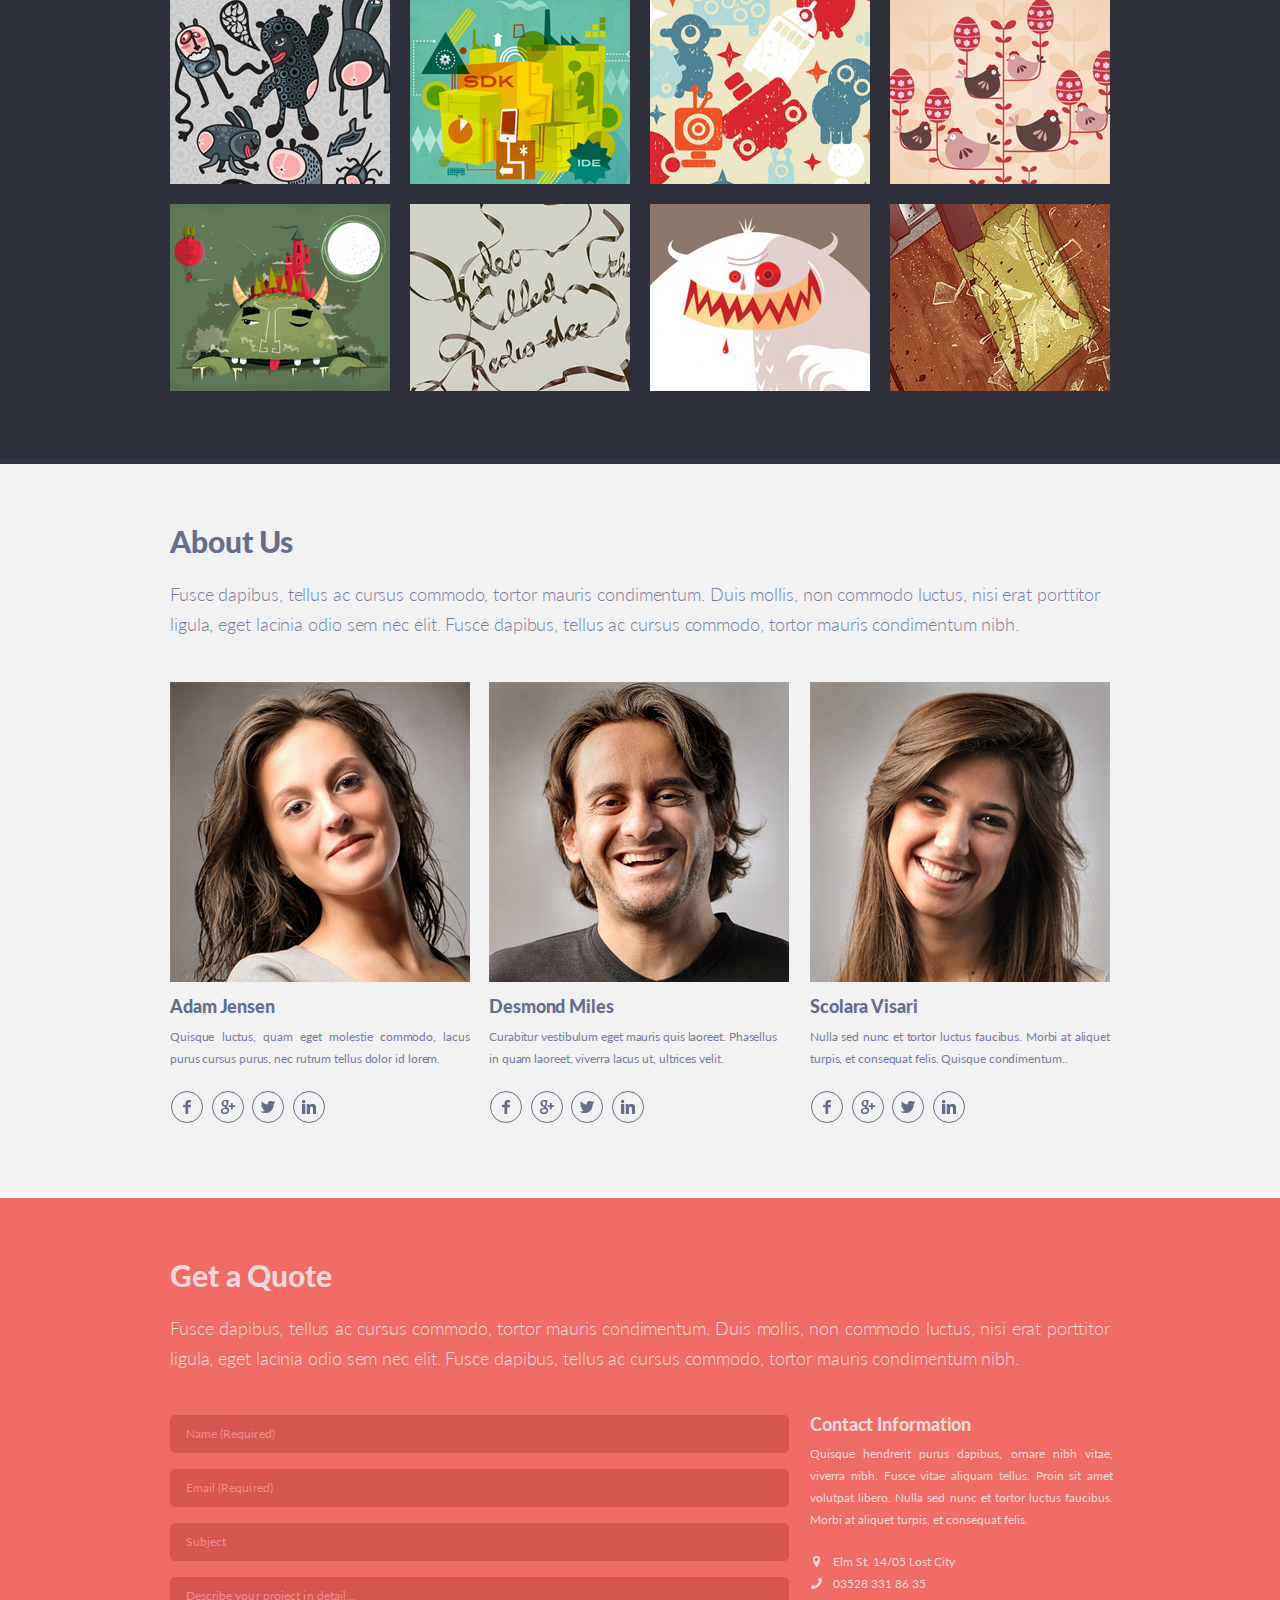
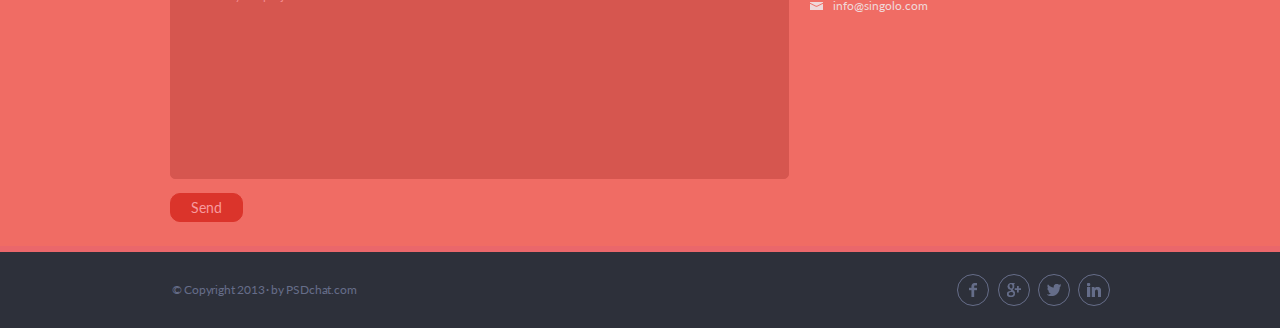
==== commit 1faefd98: "refactor: rewrite slider" ====
--- a/index.html
+++ b/index.html
@@ -32,15 +32,30 @@
         <div class="wrapper slider__wrapper">
             <div class="slider__prev-btn"></div>
             <div class="content-images">
-                <div class="image-container-vertical">
-                    <img class="content-images__vertical " src="assets/img/iPhoneVertical.png" alt="phoneVertical">
-                    <div class="black-screen-vertical hidden"></div>
-                </div>
-                <div class="image-container-horizontal">
-                    <img class="content-images__horizontal" src="assets/img/iPhoneHorizontal.png" alt="phoneHorizontal">
-                    <div class="black-screen-horizontal hidden"></div>
-                </div>
-                
+                <div class="content-images__wrapper">
+                    <div class="content-image__container active-slide">
+                        <div class="two-column-image">
+                            <div class="image-container-vertical">
+                                <img class="content-images__vertical " src="assets/img/iPhoneVertical.png"
+                                    alt="phoneVertical">
+                                <div class="virtual-phone-vertical">
+                                    <div class="black-screen-vertical hidden"></div>
+                                </div>
+                            </div>
+                            <div class="image-container-horizontal">
+                                <img class="content-images__horizontal" src="assets/img/iPhoneHorizontal.png"
+                                    alt="phoneHorizontal">
+                                <div class="virtual-phone-horizontal">
+                                    <div class="black-screen-horizontal hidden"></div>
+                                </div>
+                            </div>
+                        </div>
+
+                    </div>
+                    <div class="content-image__container one-image">
+                        <img class="content-images__vertical " src="assets/img/Slide-2.png" alt="phoneVertical">
+                    </div>
+                </div>
             </div>
             <div class="slider__next-btn"></div>
         </div>
@@ -265,8 +280,8 @@
                         <form action="#" method="post" id="send-form">
                             <input type="text" name="name" placeholder="Name (Required)" required>
                             <input type="email" name="email" placeholder="Email (Required)" required>
-                            <input type="text" name="subject" placeholder="Subject">
-                            <textarea name="project" cols="30" rows="10"
+                            <input type="text" name="subject" placeholder="Subject" id="subject-id">
+                            <textarea name="project" id="project-description" cols="30" rows="10"
                                 placeholder="Describe your project in detail..."></textarea>
                             <button type="submit" class="button" >Send</button>
                         </form>
@@ -297,10 +312,10 @@
         </div>
         <section class="form-modal hidden">
             <div class="message">
-                <p>Письмо отправлено</p>
-                <p>Без темы</p>
-                <p>Без описания</p>
-                <button id="close-btn">Ok</button>
+                <p class="message__title">Письмо отправлено</p>
+                <p id="subject-result"></p>
+                <p id="project-result"></p>
+                <span class="message__btn-ok" id="close-btn">Ok</span>
             </div>
         </section>
     </section>
--- a/style.css
+++ b/style.css
@@ -97,17 +97,22 @@
     color: #e93e35;
 }
 .slider{
- 
+
     background-color: #f06c64;
     border-bottom: 6px solid #ea676b;
-    /* margin: 0 90px; */
-
+    transition: linear 0.5s;
+
+}
+.blue-bg{
+    background-color: #648bf0;
+    border-bottom: 6px solid #4d75da;
 }
 .slider__wrapper{
-   display: flex;
+    display: flex;
     justify-content: space-between;
     min-height: 594px;
     max-height: 594px;
+    overflow: hidden;
 }
 
 .slider__prev-btn{
@@ -154,14 +159,43 @@
     background-size: 80%;
 }
 .content-images{
-    margin: 0 auto;
+    margin: 52px auto;
     max-width: 1020px;
     min-width: 800px;
     max-height: 600px; 
+    
+    
+}
+.content-images__wrapper{
+    width: 100%;
+    position: relative;
+    align-items: center;
+    overflow: hidden; 
+}
+.content-image__container{
+    
+    display: none;
+    position: relative;
+    animation: 0.5s ease-in-out;
+    margin: 0 auto;
+    
+}
+.two-column-image{
     display: flex;
     align-items: center;
     justify-content: space-between;
-
+}
+.active-slide,
+.next-slide {
+    display: block;
+}
+.next-slide {
+    position: absolute;
+    top: 0;
+    width: 100%;
+  }
+.content-image__container.one-image{
+    text-align: center;
 }
 .black-screen-vertical{
     position: absolute;
@@ -171,6 +205,23 @@
     top: 65px;
     left: 14px;
 }
+
+.virtual-phone-horizontal{
+    position: absolute;
+    border-radius: 26px;
+    width: 458px;
+    height: 216px;
+    top: 0;
+    left: 0;
+}
+.virtual-phone-vertical{
+    position: absolute;
+    border-radius: 26px;
+    width: 216px;
+    height: 458px;
+    top: 0;
+    left: 0;
+}
 .black-screen-horizontal{
     position: absolute;
     width: 333px;
@@ -185,11 +236,52 @@
 
 .image-container-vertical{
     position: relative;
+    padding-top: 1px;
 }
 .image-container-horizontal{
     position: relative;
     margin-right: 3px;
 }
+
+
+
+
+
+.to-left {
+    animation-name: left;
+  }
+  
+.from-right {
+    animation-name: right;
+  }
+  
+.to-right {
+    animation-name: right;
+    animation-direction: reverse;
+  }
+  
+.from-left {
+    animation-name: left;
+    animation-direction: reverse;
+  }
+  
+@keyframes left {
+    from {
+      left: 0;
+    }
+    to {
+      left: -100%;
+    }
+  }
+  
+@keyframes right {
+    from {
+      left: 100%;
+    }
+    to {
+      left: 0;
+    }
+  }
 .services{
     background-color: #f2f2f2;
     color: #767e9e;
@@ -694,13 +786,41 @@
 }
 
 .message p{
-    width: 300px;
-    margin: 0 auto;
+    max-width: 300px;
+    word-wrap: break-word;
+    max-height: 60px;
+    margin: 0 auto 10px;
+    overflow: hidden;
+    font-size: 16px;
+    line-height: 20px;
+}
+
+
+.message__title {
+    padding-top: 10px;
     text-align: center;
-}
-.message button{
-    margin: 0 45%;
-}
+    font-weight: bold;
+    font-size: 18px;
+    margin-bottom: 10px;
+}
+.message__btn-ok {
+    cursor: pointer;
+    user-select: none; 
+    padding: 5px 10px;
+    background-color: #b87274; 
+    border-radius: 5px;
+    text-align: center;
+    color:#e7ecff;
+    margin: 0 45% ;
+}
+.message__btn-ok:hover {
+    background-color: #74383a;
+}
+#project-result{
+    height: 60px;
+    margin-bottom: 20px;
+}
+
 .ico_map {
     background-image: url("./assets/img/icons/ico_location.png");
     background-repeat: no-repeat;
@@ -754,3 +874,4 @@
 .footer__social-links a:nth-child(3){
     margin-right: 3px;
 }
+
